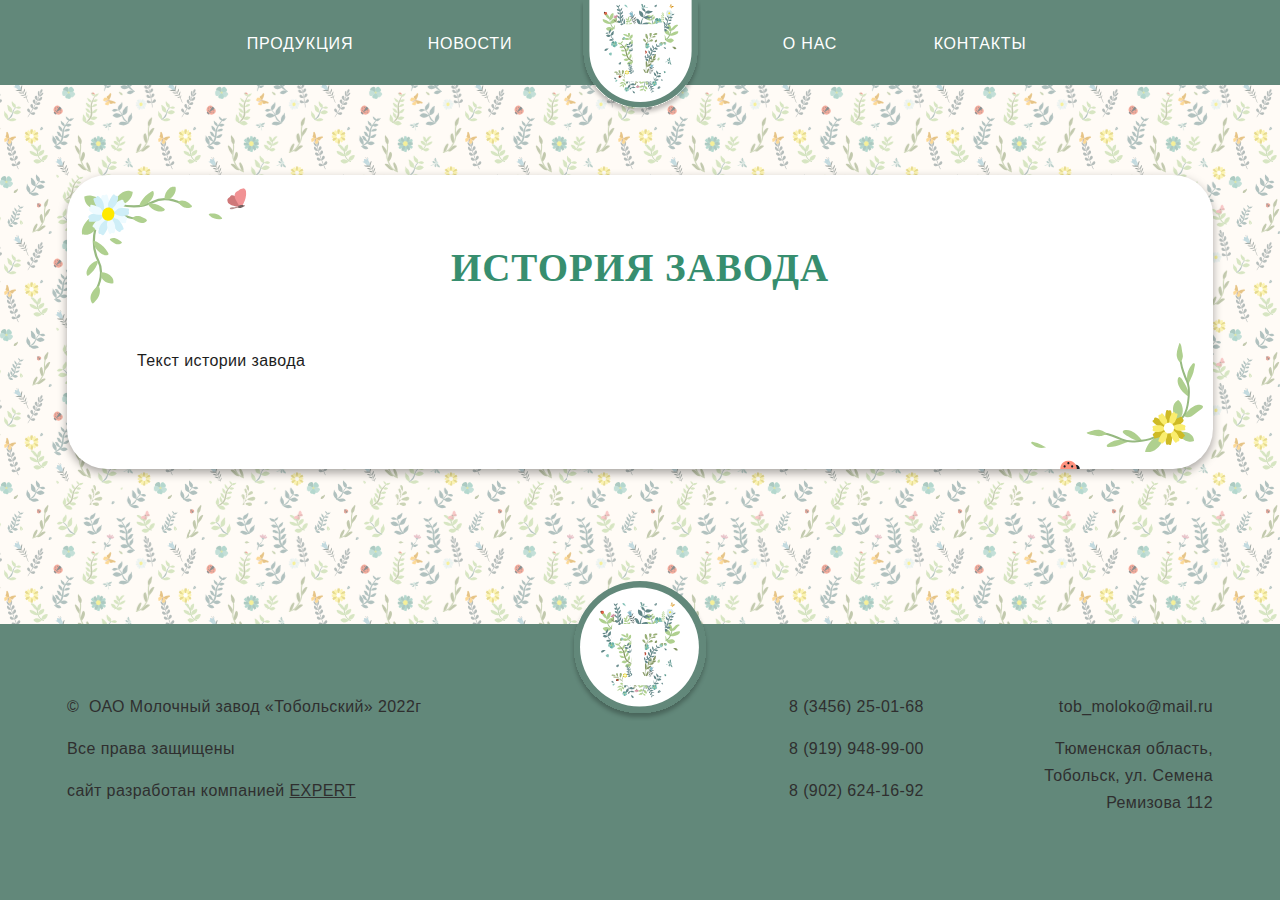
==== aboutus.html @ 58c1ca7f "создала структуру всех страниц - 2.10-14:30" ====
<!DOCTYPE html>
<html lang="en">
<head>
    <meta charset="UTF-8">
    <meta http-equiv="X-UA-Compatible" content="IE=edge">
    <meta name="viewport" content="width=device-width, initial-scale=1.0">
    <title>ГорМолокоЗавод</title>
    <link rel="stylesheet" href="/style/css/reset.css">
    <link rel="stylesheet" href="/style/css/fonts.css">
    <link rel="stylesheet" href="/style/css/swiper-bundle.min.css">
    <link rel="stylesheet" href="/style/css/style.css">
    <script defer src="js/swiper-bundle.min.js"></script>
    <script defer src="js/main.js"></script>
</head>
<body>
    <div class="main-container">
        <header>
            <!-- Верхнее меню -->
            <!-- Фиксация сверху, цвет фона + центрирование по вертикали-->
            <div class="top-header padding-block-header">
              <!-- центрирование по сторонам блока + границы сетки -->
              <div class="top-header-content container-rows">
                  <!-- Лого мобильное-->
                  <div class="top-header-content-logocont mobile-logo">
                      <a href="/index.html" class="top-header-content-logocont-logo"><img src="/img/logo.svg" alt="logo" width="121">
                      </a>
                  </div>
  
                  <!-- Лого -->
                  <div class="top-header-content-logocont">
                      <a href="/index.html" class="top-header-content-logocont-logo"><img src="/img/logo.svg" alt="logo" width="121">
                      </a>
                  </div>
  
                <!-- Меню -->
                <div id="mainMenu" class="main-header-menu">
                <label for="menu" class="main-header-menu-label"></label>
                <input id="menu" type="checkbox" class="main-header-menu-input">
                  <!-- Меню десктоп под WP-->
                  <nav class="main-header-menu-wrp" id="#">
                      <ul class="menu">
                          <li class="menu-item">
                              <a href="/page-productse.html">Продукция</a>
                          </li>
                          <li class="menu-item">
                              <a href="/news.html">Новости</a>
                          </li>
                          <li class="menu-item">
                              <a href="/index.html">Главная</a>
                          </li>
                          <li class="menu-item">
                              <a href="/aboutus.html">О нас</a>
                          </li>
                          <li class="menu-item">
                              <a href="/contacts.html">Контакты</a>
                          </li>
                      </ul>
                      
                  </nav>
                  <!-- Меню END -->
                </div>
              </div>
            </div>

          </header>

        <main>
            
             <!-- 1 блок -->
            <section>
                <!-- цвет фона + падинги сверху-снизу -->
                <div class="padding-block-text"> 
                    <!-- стили контента + границы сетки -->
                    <div class="whiteblock container-rows">
                      <h2>История завода</h2>   
                        <p>Текст истории завода</p>
                    </div>
                </div>
            </section>
        
        </main>
</body>
<div class="clr"></div>
<!-- end class="main-container" -->
</div>
<!-- высота, фон, центрирование содержимого -->
<footer>
  <!-- стили контента + границы сетки -->
  <div class="footer-logocont">
      <a href="/index.html" class="footer-logocont-logo"><img src="/img/logo-footer.svg" alt="logo" width="140">
      </a>
  </div>
  <div class="footer-cont container-rows">
      <div class="footer-cont-copyright">
          <div class="footer-cont-copyright-text">
              <p class="footer-text">
                  <span>&copy;&nbsp;</span>
                  ОАО Молочный завод «Тобольский» 2022г
              </p>
              <p class="footer-text">Все права защищены</p>
          </div>
          <div class="footer-cont-copyright-dev">
              <p class="footer-text">сайт разработан компанией&nbsp;</p>
              <a href="#"  class="footer-cont-copyright-dev-logo">Expert</a>
          </div>
      </div>
      <div class="footer-cont-contacts">
          <div class="footer-cont-contacts-phone">
              <p class="footer-text">8 (3456) 25-01-68</p>
              <p class="footer-text">8 (919) 948-99-00</p>
              <p class="footer-text">8 (902) 624-16-92</p>
          </div>
          <div class="footer-cont-contacts-adres">
              <p class="footer-text">tob_moloko@mail.ru</p>
              <p class="footer-text">Тюменская область, Тобольск, ул. Семена Ремизова 112</p>
          </div>
      </div>
  </div>
</footer>
</body>
</html>
---- style/css/fonts.css ----
/* Подключаем шрифты */
/* Заголовочный */

@font-face {
    font-family: 'BookmanOldStyle';
    src: url('/font/BookmanOldStyle/BookmanOldStyle-BoldItalic.woff') format('woff');
    font-weight: bold;
    font-style: italic;
    font-display: swap;
}

@font-face {
    font-family: 'BookmanOldStyle';
    src: url('/font/BookmanOldStyle/BookmanOldStyle-Bold.woff') format('woff');
    font-weight: bold;
    font-style: normal;
    font-display: swap;
}

@font-face {
    font-family: 'BookmanOldStyle';
    src: url('/font/BookmanOldStyle/BookmanOldStyle.woff') format('woff');
    font-weight: 300;
    font-style: normal;
    font-display: swap;
}

@font-face {
    font-family: 'BookmanOldStyle';
    src: url('/font/BookmanOldStyle/BookmanOldStyle-Italic.woff') format('woff');
    font-weight: 300;
    font-style: italic;
    font-display: swap;
}

/* Основной */

@font-face {
    font-family: 'Circe';
    src: url('/font/Circe/Circe-Light.eot');
    src: local('/font/Circe Light'), local('Circe-Light'),
        url('/font/Circe-Light.eot?#iefix') format('embedded-opentype'),
        url('/font/Circe-Light.woff2') format('woff2'),
        url('/font/Circe-Light.woff') format('woff'),
        url('/font/Circe-Light.ttf') format('truetype');
    font-weight: 300;
    font-style: normal;
}

@font-face {
    font-family: 'Circe Extra';
    src: url('/font/Circe-ExtraBold.eot');
    src: local('/font/Circe Extra Bold'), local('Circe-ExtraBold'),
        url('/font/Circe-ExtraBold.eot?#iefix') format('embedded-opentype'),
        url('/font/Circe-ExtraBold.woff2') format('woff2'),
        url('/font/Circe-ExtraBold.woff') format('woff'),
        url('/font/Circe-ExtraBold.ttf') format('truetype');
    font-weight: 800;
    font-style: normal;
}

@font-face {
    font-family: 'Circe';
    src: url('/font/Circe-Thin.eot');
    src: local('/font/Circe Thin'), local('Circe-Thin'),
        url('/font/Circe-Thin.eot?#iefix') format('embedded-opentype'),
        url('/font/Circe-Thin.woff2') format('woff2'),
        url('/font/Circe-Thin.woff') format('woff'),
        url('/font/Circe-Thin.ttf') format('truetype');
    font-weight: 100;
    font-style: normal;
}

@font-face {
    font-family: 'Circe';
    src: url('/font/Circe-Regular.eot');
    src: local('/font/Circe'), local('Circe-Regular'),
        url('/font/Circe-Regular.eot?#iefix') format('embedded-opentype'),
        url('/font/Circe-Regular.woff2') format('woff2'),
        url('/font/Circe-Regular.woff') format('woff'),
        url('/font/Circe-Regular.ttf') format('truetype');
    font-weight: normal;
    font-style: normal;
}

@font-face {
    font-family: 'Circe';
    src: url('/font/Circe-Bold.eot');
    src: local('/font/Circe Bold'), local('Circe-Bold'),
        url('/font/Circe-Bold.eot?#iefix') format('embedded-opentype'),
        url('/font/Circe-Bold.woff2') format('woff2'),
        url('/font/Circe-Bold.woff') format('woff'),
        url('/font/Circe-Bold.ttf') format('truetype');
    font-weight: bold;
    font-style: normal;
}
---- style/css/style.css ----
@charset "UTF-8";
/* 1_desctop-от 1600 до 1920 */
/* ====== 1 Прижать футер */
/* 1) */
html, body {
  height: 100%; }

/* 2) */
.main-container {
  min-height: 100%; }

/* 3) + цвет фона + центрирование содержимого*/
footer {
  height: 276px;
  margin-top: -276px;
  display: flex;
  flex-direction: column;
  justify-content: center; }

/* 4) */
.clr {
  height: 276px; }

/* ширина + границы сетки */
.container-rows {
  width: 66.66%;
  margin: 0 auto;
  box-sizing: border-box; }

/* 1) для верхнего меню */
.padding-block-header {
  display: flex;
  flex-direction: column;
  justify-content: flex-start; }

/* 2) для обложки */
/* 3) для изображения*/
.padding-block-img {
  min-height: 200px;
  padding-top: 90px;
  padding-bottom: 90px; }

/* 4) для заголовка и текста*/
.padding-block-text {
  min-height: 200px;
  padding-top: 20px;
  padding-bottom: 20px; }

/* 5) для заголовка и изображения*/
.padding-block-textimg {
  min-height: 200px;
  padding-top: 70px;
  padding-bottom: 86px; }

.blockundermenu {
  height: 75px; }

.first-font, h1, h2, h3, .cover-cont-wrap-h1, .cover-cont-wrap-p, .text-name-card, .typ-numbers-statistic, .typ-shops-title {
  font-family: 'Bookman Old Style', 'Times New Roman', Times, serif; }

.second-font, .v-slider-right-content-row p, .text-basic, .menu-link, .menu-item a,
p, a, .text-text-card, .text-link-card, .typ-numbers-description, .typ-benefits-title, .typ-benefits-quote, .typ-locations-title, .footer-text, .v-slider-right-nameproduct, .btn-cover, .v-slider-right-btn, .btn-page {
  font-family: 'Circe', Arial, Helvetica, sans-serif; }

/********************** h1 */
h1 {
  font-size: 4.375em;
  font-weight: bold;
  font-stretch: normal;
  font-style: normal;
  line-height: 110%;
  color: #1D1D1D; }

h2 {
  font-size: 2.4375em;
  font-stretch: normal;
  font-style: normal;
  line-height: 120%;
  letter-spacing: 0.025em;
  text-transform: uppercase;
  text-align: center;
  color: #378E6f;
  margin-bottom: 55px; }

.typ-h2-greenblock {
  color: #ffffff; }

h3 {
  font-size: 2em;
  font-stretch: normal;
  font-style: normal;
  line-height: 120%;
  letter-spacing: 0.025em;
  text-transform: uppercase;
  text-align: center;
  color: #378E6f;
  margin-bottom: 55px; }

.h2-page {
  margin-top: -10px;
  margin-bottom: 0.5em; }

.cover-cont-wrap-h1 {
  position: relative;
  text-align: left;
  color: #fff;
  margin-bottom: 40px; }
  .cover-cont-wrap-h1 span {
    font-style: italic; }
    .cover-cont-wrap-h1 span:nth-child(4) {
      padding-left: 150px; }

.cover-cont-wrap-p {
  font-size: 1.4em;
  line-height: 161%;
  color: #E2F0E5;
  margin-bottom: 55px; }

.v-slider-right-content-row p {
  font-size: 1.25em;
  font-style: normal;
  letter-spacing: 0.05em;
  color: white; }

/*************** main text */
.text-basic, .menu-link, .menu-item a,
p {
  font-size: 1em;
  font-weight: normal;
  font-stretch: normal;
  font-style: normal;
  line-height: 169%;
  letter-spacing: 0.025em;
  color: #1D1D1D;
  margin-bottom: 15px; }

a {
  font-size: 1em;
  font-weight: normal;
  font-stretch: normal;
  font-style: normal;
  line-height: 169%;
  letter-spacing: 0.025em;
  text-transform: lowercase;
  color: #3C7D4A; }
  a:hover {
    color: #2b5b36; }

.menu-link {
  font-weight: 300;
  text-decoration: none;
  text-transform: uppercase;
  letter-spacing: 0.05em;
  color: white; }
  .menu-link:hover {
    color: white; }
    .menu-link:hover::after {
      transform: translateY(2px) scale(1); }
  .menu-link:after {
    content: '';
    position: absolute;
    display: block;
    width: 55%;
    top: 22px;
    height: 1px;
    background: white;
    transform: translateY(2px) scale(0);
    -webkit-transition: all 0.1s;
    transition: all 0.1s; }

.text-name-card {
  margin-bottom: 6px;
  font-style: normal;
  font-weight: 600;
  font-size: 1.3em;
  line-height: 100%;
  text-align: left;
  letter-spacing: 0.025em;
  color: #378E6f; }

.text-text-card {
  margin-bottom: 6px;
  font-style: normal;
  font-weight: 300;
  font-size: 0.875em;
  line-height: 120%;
  text-align: left;
  letter-spacing: 0.025em;
  color: #86A2A3; }

.text-link-card {
  font-size: 1em;
  font-weight: normal;
  font-stretch: normal;
  font-style: normal;
  line-height: 120%;
  letter-spacing: 0.025em;
  text-transform: lowercase;
  color: #86A2A3; }
  .text-link-card:hover {
    color: #6a8b8c; }

.typ-numbers-statistic {
  font-size: 5.8125em;
  line-height: 1.2em;
  font-weight: 600;
  color: #ffffff; }

.typ-numbers-description {
  font-size: 1em;
  line-height: 1.1em;
  color: #ffffff; }

.typ-benefits-title {
  font-size: 1.25em;
  text-transform: uppercase;
  color: #378E6f; }

.typ-benefits-description {
  line-height: 1.3em; }

.typ-benefits-quote {
  font-size: 1.5em;
  line-height: 1.25em;
  text-align: center;
  color: #8A8A8A; }

.typ-shops-title {
  font-size: 1.75em;
  font-weight: 600;
  color: #ffffff; }

.typ-shops-information {
  color: #ffffff; }

.typ-locations-title {
  font-size: 1.25em;
  font-weight: 600;
  text-transform: uppercase; }

.footer-text {
  font-size: 1em;
  font-weight: normal;
  font-stretch: normal;
  font-style: normal;
  line-height: 169%;
  letter-spacing: 0.025em;
  color: #2F2F2F; }

/* Верхнее меню */
/* под WP */
.top-header {
  width: 100%;
  min-height: 85px;
  background-color: #62887A; }
  .top-header-content {
    display: flex;
    justify-content: center;
    align-items: center;
    position: relative; }
    .top-header-content-logocont {
      width: 142px;
      display: flex;
      justify-content: center;
      position: absolute;
      z-index: 10;
      top: 0; }

.mobile-logo {
  display: none; }

.menu {
  display: flex;
  list-style: none; }
  .menu-item a {
    min-width: 170px;
    margin-top: 30px;
    margin-bottom: 0;
    display: flex;
    align-items: center;
    justify-content: center;
    position: relative;
    font-weight: 300;
    text-decoration: none;
    text-transform: uppercase;
    letter-spacing: 0.05em;
    color: white; }
    .menu-item a:hover {
      color: white; }
      .menu-item a:hover::after {
        transform: translateY(2px) scale(1); }
    .menu-item a:after {
      content: '';
      position: absolute;
      display: block;
      width: 55%;
      top: 22px;
      height: 1px;
      background: white;
      transform: translateY(2px) scale(0);
      -webkit-transition: all 0.1s;
      transition: all 0.1s; }

label,
#menu {
  display: none; }

body {
  background-color: #FFFBF6;
  background-image: url(/img/bg-fon.svg);
  background-attachment: fixed;
  background-size: 12%; }

main {
  padding-top: 70px;
  padding-bottom: 70px; }

.whiteblock {
  padding: 70px 70px 80px 70px;
  background-color: white;
  background-image: url(/img/block-white-img-1.svg), url(/img/block-white-img-2.svg);
  background-position: 10px 10px, 99% 100%;
  background-repeat: no-repeat;
  background-size: 15%, 15%;
  border-radius: 40px;
  box-shadow: 0px 4px 10px rgba(0, 0, 0, 0.35); }

.whiteblock-products {
  padding-left: 24px;
  padding-right: 24px; }

.whiteblock-map {
  padding: 70px 70px 80px 70px;
  background-color: white;
  background-image: url(/img/block-white-img-1.svg), url(/img/img-map.png), url(/img/beetle.svg);
  background-position: 10px 10px, 95% 85%, 90% 100%;
  background-repeat: no-repeat;
  background-size: 15%, 30%, 2%;
  border-radius: 40px;
  box-shadow: 0px 4px 10px rgba(0, 0, 0, 0.35); }

.greenblock {
  padding: 70px 70px 80px 70px;
  background: linear-gradient(90deg, #669C85 0%, #97CDB6 100%);
  border-radius: 40px;
  box-shadow: 0px 4px 10px rgba(0, 0, 0, 0.35); }

/* 1-Обложка */
.cover {
  height: 725px;
  position: relative;
  background-color: #62887A; }
  .cover-cont {
    height: 725px; }
    .cover-cont-wrap {
      width: 33.5%;
      height: 100%;
      padding-left: 28px;
      padding-right: 20px;
      position: absolute;
      z-index: 2;
      display: flex;
      flex-direction: column;
      justify-content: center;
      align-items: flex-start;
      background-color: rgba(118, 118, 118, 0.13);
      backdrop-filter: blur(10px); }

.v-slider-right {
  width: 320px;
  height: 100%;
  padding-top: 44px;
  display: flex;
  flex-direction: column;
  align-items: center;
  justify-content: space-between;
  background-color: rgba(118, 118, 118, 0.13);
  backdrop-filter: blur(10px); }
  .v-slider-right-content {
    width: 100%;
    margin-bottom: 40px;
    display: flex;
    flex-direction: column;
    align-items: center; }
    .v-slider-right-content-row {
      display: flex;
      width: 80%; }
      .v-slider-right-content-row p:nth-child(1) {
        width: 50%; }
      .v-slider-right-content-row p:nth-child(2) {
        width: 50%;
        text-align: right; }
  .v-slider-right-nameproduct {
    padding-top: 20px;
    font-size: 1.4em;
    line-height: 161%;
    text-align: center;
    text-transform: uppercase;
    color: white;
    background-color: #62887A; }
  .v-slider-right-btn {
    width: 100%;
    height: 55px;
    display: block;
    background-color: #62887A;
    border: none; }

.slider-right {
  position: absolute;
  right: 0;
  z-index: 10; }

.slide-right-width {
  min-width: 0; }

.slider-right-size, .slider-right-slide-1, .slider-right-slide-2 {
  height: 325px;
  margin-bottom: 20px;
  background-position: center;
  background-repeat: no-repeat; }

.slider-right-slide-1 {
  background-image: url("/img/milk-1-cover-slider.png"); }

.slider-right-slide-2 {
  background-image: url("/img/milk-1-cover-slider.png"); }

.slider-cover-wrapper {
  position: absolute;
  z-index: 1; }

.slide-cover-width {
  min-width: 0; }

.slider-cover-slide-size, .slider-cover-slide-1, .slider-cover-slide-2, .slider-cover-slide-3, .slider-cover-slide-4, .slider-cover-slide-5 {
  height: 725px;
  background-position: center;
  background-repeat: no-repeat;
  background-size: cover; }

.slider-cover-slide-1 {
  background-image: url("/img/slider-cover/foto1.jpg"); }

.slider-cover-slide-2 {
  background-image: url("/img/slider-cover/foto2.jpg"); }

.slider-cover-slide-3 {
  background-image: url("/img/slider-cover/foto3.jpg"); }

.slider-cover-slide-4 {
  background-image: url("/img/slider-cover/foto4.jpg"); }

.slider-cover-slide-5 {
  background-image: url("/img/slider-cover/foto5.jpg"); }

/* 1 блок */
.products {
  display: flex;
  flex-direction: column;
  align-items: center; }
  .products-cols {
    width: 100%;
    display: flex;
    flex-wrap: wrap;
    row-gap: 20px;
    column-gap: 2%;
    margin-bottom: 50px; }
    .products-cols-col {
      width: 23%;
      min-height: 288px;
      padding: 10px 5px 15px 10px;
      box-sizing: border-box;
      display: flex;
      flex-direction: column;
      justify-content: flex-end;
      background-color: #f2f2f2;
      border-radius: 15px;
      background-color: #f2f2f2;
      background-image: url(/img/product-card-img.svg);
      background-position: right 103%;
      background-repeat: no-repeat;
      background-size: 35%; }
      .products-cols-col-img1 {
        width: 100%;
        height: 100%;
        margin-bottom: 15px;
        object-fit: contain;
        display: flex;
        justify-content: center;
        align-items: center;
        bottom: 0px;
        left: 0; }
      .products-cols-col-grey1-cont {
        width: 100%; }

/* 2 блок */
.greenblock-progressimg {
  position: relative; }
  .greenblock-progressimg-img1 {
    width: 147px;
    height: 147px;
    position: absolute;
    top: -19px;
    background-image: url(/img/2block-img1.svg);
    background-position: 0% 0%;
    background-repeat: no-repeat;
    background-size: 100%; }
  .greenblock-progressimg-img2 {
    width: 230px;
    height: 165px;
    position: absolute;
    bottom: 0;
    right: 45px;
    background-image: url(/img/2block-img2.svg);
    background-position: 100% 100%;
    background-repeat: no-repeat;
    background-size: 100%; }

.progress-numbers {
  margin-bottom: 20px;
  display: flex;
  justify-content: space-between; }
  .progress-numbers-item {
    width: 25%;
    position: relative;
    display: flex;
    flex-direction: column;
    align-items: flex-end; }
    .progress-numbers-item-bg {
      width: 160px;
      height: 89px;
      margin-bottom: 20px;
      position: relative;
      background: rgba(255, 255, 255, 0.07);
      border-radius: 15.2427px; }
      .progress-numbers-item-bg-img {
        width: 160px;
        height: 89px;
        position: absolute;
        background-image: url(/img/statistic-img.svg);
        background-position: 100% 100%;
        background-repeat: no-repeat;
        background-size: 33%; }
    .progress-numbers-item-statistic {
      position: absolute;
      right: 72px; }
    .progress-numbers-item-description {
      width: 163px; }
.progress-photo {
  display: flex;
  gap: 40px;
  justify-content: space-around; }
  .progress-photo-img {
    width: 50%;
    border-radius: 20px; }

/* 3 блок */
.benefits {
  display: flex;
  flex-direction: column;
  align-items: center; }
  .benefits-cols {
    margin-bottom: 100px;
    display: flex;
    column-gap: 40px;
    justify-content: center; }
    .benefits-cols-leftcol {
      width: 44%; }
      .benefits-cols-leftcol p {
        text-align: right; }
      .benefits-cols-leftcol-row-title:after {
        content: url(/img/leaves-title.svg);
        margin-left: 12px; }
    .benefits-cols-rightcol {
      width: 44%; }
      .benefits-cols-rightcol-row-title:before {
        content: url(/img/leaves-title.svg);
        margin-right: 12px; }
  .benefits-quote {
    margin-bottom: 35px;
    display: flex;
    justify-content: center;
    position: relative; }
    .benefits-quote p {
      width: 60%;
      display: block; }
    .benefits-quote:after {
      content: "";
      height: 1px;
      width: 100px;
      position: absolute;
      top: -50px;
      background-color: grey; }
  .benefits-docs {
    width: 100%;
    margin-bottom: 50px;
    display: flex;
    column-gap: 1%; }
    .benefits-docs img {
      max-width: 19.2%;
      height: auto;
      object-fit: contain; }

/* 4 блок */
.greenblock-shopsimg {
  position: relative; }
  .greenblock-shopsimg-img1 {
    width: 147px;
    height: 147px;
    position: absolute;
    top: -13px;
    left: -2px;
    background-image: url(/img/shopblock-img1.svg);
    background-position: 0% 0%;
    background-repeat: no-repeat;
    background-size: 100%;
    rotate: 21deg; }
  .greenblock-shopsimg-img2 {
    width: 288.89px;
    height: 247.83px;
    position: absolute;
    bottom: 0;
    right: 10px;
    background-image: url(/img/shopblock-img2.svg);
    background-position: 100% 100%;
    background-repeat: no-repeat;
    background-size: 83%; }

.shops {
  display: flex;
  column-gap: 2%; }
  .shops-item img {
    border-radius: 20px; }
  .shops-item-information span img {
    margin-right: 10px;
    display: inline;
    vertical-align: middle; }

/* 5 блок */
.locations {
  width: 80%;
  display: flex;
  column-gap: 4%; }
  .locations-areas {
    width: 33%; }

.product-cont {
  display: flex;
  gap: 20px;
  flex-direction: row;
  align-items: flex-start;
  justify-content: space-between; }
  .product-cont-text {
    width: 50%; }
    .product-cont-text-h2 {
      margin-bottom: 30px;
      text-align: left; }
    .product-cont-text-cols {
      display: flex;
      gap: 10px;
      flex-direction: column; }
      .product-cont-text-cols-col {
        width: 100%;
        display: flex; }
        .product-cont-text-cols-col p {
          display: block;
          font-size: 1.125em;
          line-height: 100%; }
          .product-cont-text-cols-col p:nth-child(1) {
            width: 32%;
            font-weight: bold; }
          .product-cont-text-cols-col p:nth-child(2) {
            width: 68%; }

.slider-product {
  width: 50%;
  height: 500px; }

.slider-product-width {
  min-width: 0;
  height: 450px;
  display: flex;
  justify-content: center; }

.btn-left-slider-product {
  width: 42px;
  height: 42px;
  margin-left: 30px;
  top: 220px;
  background-color: #D9D9D9;
  border: none;
  border-radius: 50%; }
  .btn-left-slider-product::after {
    content: url(/img/arrow-left.svg);
    position: absolute;
    top: -8px;
    left: 11px; }

.btn-right-slider-product {
  width: 42px;
  height: 42px;
  margin-right: 30px;
  top: 220px;
  background-color: #D9D9D9;
  border: none;
  border-radius: 50%; }
  .btn-right-slider-product::after {
    content: url(/img/arrow-right.svg);
    position: absolute;
    top: -8px;
    right: 11px; }

.product-swiper-pagination {
  bottom: -6px; }

.swiper-pagination-bullet {
  width: 10px;
  height: 10px;
  margin: 2px;
  display: inline-block;
  background-color: grey;
  border-radius: 50%; }
  .swiper-pagination-bullet-active {
    width: 12px;
    height: 12px;
    margin: 2px;
    display: inline-block;
    border-radius: 50%;
    background-color: #878787; }

.v-swiper-slide {
  background-size: cover;
  background-position: center; }

.v-slider-proc-main {
  width: 100%;
  height: auto; }

.big-wrapper {
  height: 450px; }

.v-slider-proc-mini {
  width: 80%;
  height: 100px;
  box-sizing: border-box;
  padding: 10px 0; }

.v-slider-proc-mini .v-swiper-slide {
  width: 25%;
  height: 100%;
  opacity: 0.4; }

.v-slider-proc-mini .swiper-slide-thumb-active {
  opacity: 1; }

.v-swiper-slide img {
  display: block;
  width: 100%;
  height: 100%;
  object-fit: cover;
  border-radius: 20px; }

.wiki-cont-text {
  display: flex;
  gap: 20px; }
  .wiki-cont-text p {
    width: 50%;
    display: block; }

footer {
  display: flex;
  align-items: center;
  position: relative;
  background-color: #62887A; }

.footer-logocont {
  position: absolute;
  top: -43px; }

.footer-cont {
  display: flex;
  justify-content: space-between; }
  .footer-cont-copyright {
    position: relative; }
    .footer-cont-copyright-dev {
      display: flex; }
      .footer-cont-copyright-dev-logo {
        text-transform: uppercase;
        color: #2F2F2F; }
  .footer-cont-contacts {
    width: 37%;
    display: flex; }
    .footer-cont-contacts-phone {
      width: 50%; }
    .footer-cont-contacts-adres {
      width: 50%;
      text-align: right; }

.btn-cover {
  font-size: 1em;
  font-weight: 600;
  line-height: 100%;
  letter-spacing: 0.05em;
  text-transform: uppercase;
  text-decoration: none;
  color: #3F3F3F;
  position: relative;
  padding: 21px 78px 17px 48px;
  background-color: #FFD793;
  border: none;
  border-radius: 22px;
  box-shadow: 0 2px 4px -1px rgba(34, 34, 34, 0.49); }
  .btn-cover:hover {
    background-color: #ffe0ad;
    color: #3F3F3F; }
    .btn-cover:hover::after {
      opacity: 1; }
  .btn-cover:active {
    background-color: #ffd184; }
  .btn-cover::after {
    content: url(/img/arrow-btn-right.svg);
    position: absolute;
    top: 18px;
    right: 42px;
    color: #3F3F3F;
    opacity: 0.5; }

.v-slider-right-btn {
  font-size: 1.25em;
  font-style: normal;
  letter-spacing: 0.05em;
  text-transform: uppercase;
  color: white;
  position: relative;
  top: 0;
  right: 0;
  cursor: pointer; }
  .v-slider-right-btn:hover::after {
    opacity: 1; }
  .v-slider-right-btn::after {
    content: url(/img/arrow-slider-btn-right.svg);
    position: absolute;
    top: -15px;
    right: 40%;
    opacity: 0.4; }

.btn-page {
  font-size: 1em;
  font-weight: 600;
  line-height: 100%;
  letter-spacing: 0.05em;
  text-transform: uppercase;
  text-decoration: none;
  color: #3F3F3F;
  position: relative;
  padding: 21px 78px 17px 48px;
  background-color: #FFD793;
  border: none;
  border-radius: 22px;
  box-shadow: 0 2px 4px -1px rgba(34, 34, 34, 0.49);
  display: block; }
  .btn-page:hover {
    color: #3F3F3F;
    background-color: #ffe0ad; }
    .btn-page:hover::after {
      opacity: 1; }
  .btn-page:active {
    background-color: #ffce7a; }
  .btn-page::after {
    content: url(/img/arrow-btn-right.svg);
    position: absolute;
    top: 18px;
    right: 42px;
    color: #3F3F3F;
    opacity: 0.5; }

/* 2_desctop-от 1280 до 1600 */
@media (max-width: 1600px) {
  .container-rows {
    width: 80%; } }
@media (max-width: 1600px) {
  .cover-cont-wrap {
    width: 40%; } }
/* 3_desctop-от 1024 до 1280 */
@media (max-width: 1280px) {
  .container-rows {
    width: 89.53%; } }
@media (max-width: 1280px) {
  .text-name-card {
    font-size: 1.6875em; }

  .text-value-card {
    font-size: 1.4687em; }

  .text-text-card {
    font-size: 0.7812em; } }
@media (max-width: 1280px) {
  .cover {
    background-image: url(/img/cover-1280.jpg); }

  .slider-right {
    display: none; }

  .cover-cont-wrap {
    width: 47%; }

  .blockwhite-cont {
    padding: 70px 20px 80px 20px; } }
/* 4_tablet-от 768 до 1024 */
@media (max-width: 1024px) {
  footer {
    height: 230px;
    margin-top: -230px;
    padding-top: 25px; }

  .clr {
    height: 230px; }

  .container-rows {
    width: 93.94%; } }
@media (max-width: 1024px) {
  h2 {
    font-size: 2em;
    margin-bottom: 38px; }

  .text-name-card {
    font-size: 1.875em; }

  .text-value-card {
    font-size: 1.625em; }

  .text-text-card {
    font-size: 0.875em; } }
@media (max-width: 1024px) {
  body {
    background-size: 20%; }

  .cover-slider {
    display: none; }

  .blockwhite-cont-cols-col {
    width: 48%; }

  .products-cols {
    justify-content: space-evenly; }
    .products-cols-col {
      width: 33%; }

  .progress-numbers {
    justify-content: flex-end;
    flex-wrap: wrap; }
    .progress-numbers-item {
      width: 24%; }

  .locations {
    width: 92%; } }
/* 5_tablet-от 480 до 768*/
@media (max-width: 768px) {
  footer {
    height: 305px;
    margin-top: -305px;
    padding-top: 35px; }

  .clr {
    height: 305px; }

  .container-rows {
    width: 92.7%; }

  .padding-block-header {
    justify-content: center; } }
@media (max-width: 768px) {
  .menu-link {
    font-weight: bold;
    color: #242424; }

  .cover-cont-wrap-p {
    text-align: center; } }
@media (max-width: 768px) {
  .top-header-content {
    min-height: 85px;
    justify-content: space-between; }
    .top-header-content-logocont {
      display: none; }

  .mobile-logo {
    display: block; }

  .menu {
    width: 100%;
    z-index: 9;
    visibility: hidden;
    flex-direction: column;
    position: absolute;
    right: 0px;
    top: 85px;
    background-color: rgba(255, 255, 255, 0.9);
    backdrop-filter: blur(3px); }
    .menu-item a {
      padding: 30px 40px;
      margin-top: 0;
      font-weight: 600;
      color: #151515; }
      .menu-item a:hover {
        color: #151515; }
      .menu-item a:after {
        top: 56px;
        background: #151515; }

  .main-header-menu-label {
    display: block;
    width: 60px;
    height: 60px;
    position: absolute;
    right: 0px;
    top: 10px;
    background-image: url(/img/menu.svg);
    background-size: 100%;
    background-position: 0 0; }

  .main-header-menu-input[type="checkbox"]:checked ~ .main-header-menu-wrp ul {
    height: auto;
    visibility: visible; }

  /* end */ }
@media (max-width: 768px) {
  body {
    background-size: 22%; }

  .whiteblock {
    background-size: 28%, 32%; }

  .whiteblock-map {
    background-size: 28%, 50%, 5%; }

  .cover-cont {
    width: 100%;
    display: flex;
    align-items: center; }
    .cover-cont-wrap {
      width: 100%;
      height: 74%;
      align-items: center; }

  .blockwhite-cont {
    background-size: 23%, 23%; }

  .products-cols-col {
    width: 49%; }

  .progress-numbers {
    column-gap: 20px;
    justify-content: center; }
    .progress-numbers-item {
      width: 40%; }
  .progress-photo {
    flex-wrap: wrap; }
    .progress-photo-img {
      width: 100%; }
      .progress-photo-img:nth-child(2) {
        display: none; }

  .benefits-cols {
    flex-direction: column; }
    .benefits-cols-leftcol {
      width: 100%; }
      .benefits-cols-leftcol p {
        text-align: left; }
      .benefits-cols-leftcol-row-title:after {
        content: none; }
      .benefits-cols-leftcol-row-title:before {
        content: url(/img/leaves-title.svg);
        margin-right: 12px; }
    .benefits-cols-rightcol {
      width: 100%; }
  .benefits-quote p {
    width: 100%; }
  .benefits-docs {
    justify-content: space-evenly; }
    .benefits-docs img {
      max-width: 32%; }
      .benefits-docs img:nth-child(n+4) {
        display: none; }

  .shops {
    flex-direction: column;
    align-items: center; }

  .locations {
    width: 100%; } }
@media (max-width: 768px) {
  .product-cont {
    flex-direction: column-reverse;
    align-items: center;
    justify-content: flex-end; }
    .product-cont-slider {
      width: 100%; }
    .product-cont-text {
      width: 100%; }
      .product-cont-text-h2 {
        margin-bottom: 30px;
        text-align: center; }
      .product-cont-text-cols {
        width: 80%;
        margin: 0 auto; }

  .wiki-cont-text {
    flex-direction: column; }
    .wiki-cont-text p {
      width: 100%; }

  .work-slider-hide {
    display: none; } }
@media (max-width: 768px) {
  .footer-logocont {
    width: 100px; }

  .footer-cont-copyright {
    width: 40%; }
    .footer-cont-copyright-dev {
      flex-direction: column; }
      .footer-cont-copyright-dev:nth-child(2) {
        margin-bottom: 0; }
  .footer-cont-contacts {
    width: 59%;
    justify-content: space-between; }
    .footer-cont-contacts-phone {
      width: 40%; }
    .footer-cont-contacts-adres {
      width: 52%;
      display: flex;
      flex-direction: column;
      justify-content: space-between; } }
/* 6_mob-от 360 до 480*/
@media (max-width: 480px) {
  footer {
    height: 340px;
    margin-top: -340px;
    padding-top: 35px; }

  .clr {
    height: 340px; }

  .container-rows {
    width: 88.33%; } }
@media (max-width: 480px) {
  h1 {
    font-size: 4.2em; }

  .cover-cont-wrap-h1 span:nth-child(4) {
    padding-left: 129px; }

  .cover-cont-wrap-p {
    font-size: 1.2em; }

  .typ-numbers-statistic {
    font-size: 3.8125em; } }
@media (max-width: 480px) {
  body {
    background-size: 43%; }

  .whiteblock {
    padding-left: 20px;
    padding-right: 20px; }

  .whiteblock-map {
    padding-left: 20px;
    padding-right: 20px;
    background-size: 28%, 73%, 5%;
    background-position: 10px 10px, 88% 97%, 90% 100%; }

  .greenblock {
    padding-left: 20px;
    padding-right: 20px; }

  .cover-cont {
    width: 100%; }
    .cover-cont-wrap {
      width: 100%;
      height: 74%; }

  .blockwhite-cont {
    background-size: 37%, 37%; }
    .blockwhite-cont-cols {
      flex-direction: column;
      align-items: center; }
      .blockwhite-cont-cols-col {
        width: 98%; }

  .products-cols-col {
    width: 100%; }

  .progress-numbers {
    column-gap: 20px;
    justify-content: center;
    flex-wrap: wrap; }
    .progress-numbers-item {
      width: 40%; }
      .progress-numbers-item-bg {
        width: 111px;
        height: 60px;
        margin-bottom: 7px; }
        .progress-numbers-item-bg-img {
          width: 111px;
          height: 60px;
          background-size: 36%; }
      .progress-numbers-item-statistic {
        right: 42px; } }
@media (max-width: 480px) {
  .product-cont-text-cols {
    width: 100%; }
    .product-cont-text-cols-col {
      justify-content: space-between; }
      .product-cont-text-cols-col p:nth-child(1) {
        width: 30%;
        font-weight: bold; }
      .product-cont-text-cols-col p:nth-child(2) {
        width: 66%; }

  .btn-slider-left {
    margin-left: 0; }

  .btn-slider-right {
    margin-right: 0; } }
@media (max-width: 480px) {
  .footer-cont {
    height: 265px;
    justify-content: space-between;
    flex-direction: column-reverse; }
    .footer-cont-copyright {
      width: 100%;
      display: flex; }
      .footer-cont-copyright-dev {
        align-items: flex-end; }
        .footer-cont-copyright-dev p {
          text-align: right; }
    .footer-cont-contacts {
      width: 100%; }
      .footer-cont-contacts-adres {
        width: 53%; } }
@media (max-width: 480px) {
  .btn-page {
    padding: 21px 20% 17px 10%; }
    .btn-page::after {
      right: 10%; }

  .locations {
    flex-direction: column; }
    .locations-areas {
      width: 100%; } }
/* 7_mob-до 360*/
@media (max-width: 360px) {
  footer {
    height: 468px;
    margin-top: -468px;
    padding-top: 105px; }

  .clr {
    height: 468px; }

  .container-rows {
    width: 89.44%; } }
@media (max-width: 360px) {
  h1 {
    font-size: 2.8em; }

  .cover-cont-wrap-p {
    font-size: 1em; }

  .footer-text {
    margin-bottom: 0; } }
@media (max-width: 360px) {
  .top-header {
    min-height: 65px; } }
@media (max-width: 360px) {
  .cover-cont {
    width: 100%; }
    .cover-cont-wrap {
      width: 100%;
      height: 74%; }

  .greenblock-bgimg-img1 {
    width: 147px;
    height: 147px;
    background-size: 80%; }
  .greenblock-bgimg-img2 {
    width: 230px;
    height: 165px;
    background-size: 65%; }

  .progress-numbers-item {
    width: 60%; } }
@media (max-width: 360px) {
  .footer-cont-copyright {
    flex-direction: column;
    align-items: center; }
    .footer-cont-copyright-dev {
      align-items: center; }
    .footer-cont-copyright-text p {
      margin-bottom: 10px;
      text-align: center; }
  .footer-cont-contacts {
    flex-direction: column;
    align-items: center; }
    .footer-cont-contacts-phone {
      width: 100%;
      margin-bottom: 10px;
      text-align: center; }
    .footer-cont-contacts-adres {
      width: 100%;
      margin-bottom: 10px;
      text-align: center; } }
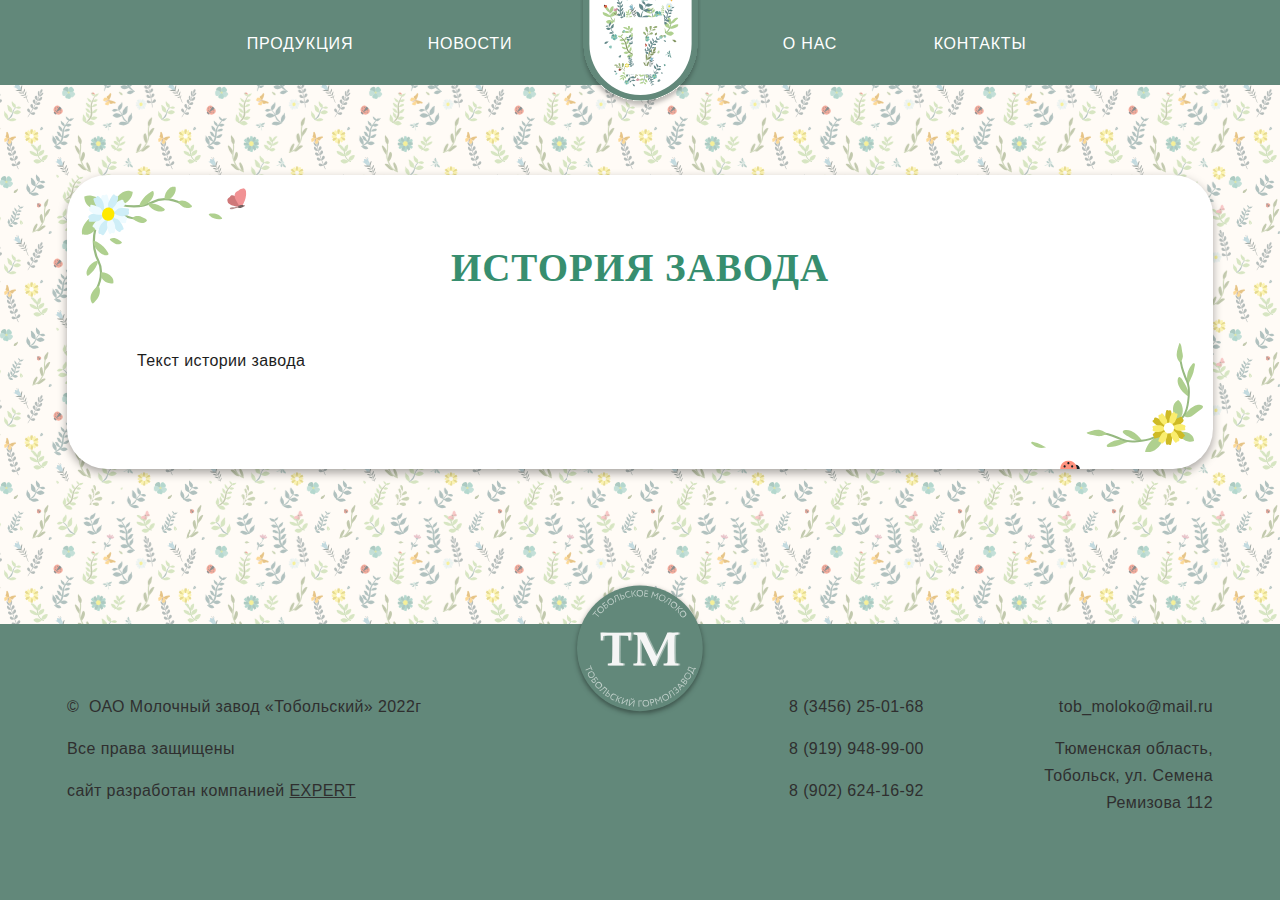
==== commit 763c112e: "18.2.2023-2" ====
--- a/aboutus.html
+++ b/aboutus.html
@@ -5,10 +5,11 @@
     <meta http-equiv="X-UA-Compatible" content="IE=edge">
     <meta name="viewport" content="width=device-width, initial-scale=1.0">
     <title>ГорМолокоЗавод</title>
-    <link rel="stylesheet" href="/style/css/reset.css">
-    <link rel="stylesheet" href="/style/css/fonts.css">
-    <link rel="stylesheet" href="/style/css/swiper-bundle.min.css">
-    <link rel="stylesheet" href="/style/css/style.css">
+    <link rel="icon" href="img/favicon.ico" type="image/x-icon">
+    <link rel="stylesheet" href="style/css/reset.css">
+    <link rel="stylesheet" href="style/css/fonts.css">
+    <link rel="stylesheet" href="style/css/swiper-bundle.min.css">
+    <link rel="stylesheet" href="style/css/style.css">
     <script defer src="js/swiper-bundle.min.js"></script>
     <script defer src="js/main.js"></script>
 </head>
@@ -22,13 +23,13 @@
               <div class="top-header-content container-rows">
                   <!-- Лого мобильное-->
                   <div class="top-header-content-logocont mobile-logo">
-                      <a href="/index.html" class="top-header-content-logocont-logo"><img src="/img/logo.svg" alt="logo" width="121">
+                      <a href="index.html" class="top-header-content-logocont-logo"><img src="img/logo.svg" alt="logo" width="121">
                       </a>
                   </div>
   
                   <!-- Лого -->
                   <div class="top-header-content-logocont">
-                      <a href="/index.html" class="top-header-content-logocont-logo"><img src="/img/logo.svg" alt="logo" width="121">
+                      <a href="index.html" class="top-header-content-logocont-logo"><img src="img/logo.svg" alt="logo" width="121">
                       </a>
                   </div>
   
@@ -36,27 +37,39 @@
                 <div id="mainMenu" class="main-header-menu">
                 <label for="menu" class="main-header-menu-label"></label>
                 <input id="menu" type="checkbox" class="main-header-menu-input">
-                  <!-- Меню десктоп под WP-->
-                  <nav class="main-header-menu-wrp" id="#">
-                      <ul class="menu">
-                          <li class="menu-item">
-                              <a href="/page-productse.html">Продукция</a>
-                          </li>
-                          <li class="menu-item">
-                              <a href="/news.html">Новости</a>
-                          </li>
-                          <li class="menu-item">
-                              <a href="/index.html">Главная</a>
-                          </li>
-                          <li class="menu-item">
-                              <a href="/aboutus.html">О нас</a>
-                          </li>
-                          <li class="menu-item">
-                              <a href="/contacts.html">Контакты</a>
-                          </li>
-                      </ul>
-                      
-                  </nav>
+                 <!-- Меню десктоп под WP-->
+                <nav class="main-header-menu-wrp menu" id="#">
+                    <ul class="menu-list">
+                        <li class="menu-item">
+                            <a href="page-products.html">Продукция</a>
+                        </li>
+                        <li class="menu-item">
+                            <a href="news.html">Новости</a>
+                        </li>
+                        <li class="menu-item">
+                            <a href="index.html">Главная</a>
+                        </li>
+                        <li class="menu-item">
+                            <a href="aboutus.html">О нас</a>
+                            <span class="menu-arrow arrow"></span>
+                            <ul class="sub-menu">
+                                <li>
+                                    <a href="#">История завода</a>
+                                </li>
+                                <li>
+                                    <a href="#">Наши партнеры</a>
+                                </li>
+                                <li>
+                                    <a href="#">Политика руководства</a>
+                                </li>
+                            </ul>
+                        </li>
+                        <li class="menu-item">
+                            <a href="contacts.html">Контакты</a>
+                        </li>
+                    </ul>
+
+                </nav>
                   <!-- Меню END -->
                 </div>
               </div>
@@ -87,7 +100,7 @@
 <footer>
   <!-- стили контента + границы сетки -->
   <div class="footer-logocont">
-      <a href="/index.html" class="footer-logocont-logo"><img src="/img/logo-footer.svg" alt="logo" width="140">
+      <a href="index.html" class="footer-logocont-logo"><img src="img/logo-footer.svg" alt="logo" width="140">
       </a>
   </div>
   <div class="footer-cont container-rows">
--- a/style/css/fonts.css
+++ b/style/css/fonts.css
@@ -3,7 +3,7 @@
 
 @font-face {
     font-family: 'BookmanOldStyle';
-    src: url('/font/BookmanOldStyle/BookmanOldStyle-BoldItalic.woff') format('woff');
+    src: url('../../font/BookmanOldStyle/BookmanOldStyle-BoldItalic.woff') format('woff');
     font-weight: bold;
     font-style: italic;
     font-display: swap;
@@ -11,7 +11,7 @@
 
 @font-face {
     font-family: 'BookmanOldStyle';
-    src: url('/font/BookmanOldStyle/BookmanOldStyle-Bold.woff') format('woff');
+    src: url('../../font/BookmanOldStyle/BookmanOldStyle-Bold.woff') format('woff');
     font-weight: bold;
     font-style: normal;
     font-display: swap;
@@ -19,7 +19,7 @@
 
 @font-face {
     font-family: 'BookmanOldStyle';
-    src: url('/font/BookmanOldStyle/BookmanOldStyle.woff') format('woff');
+    src: url('../../font/BookmanOldStyle/BookmanOldStyle.woff') format('woff');
     font-weight: 300;
     font-style: normal;
     font-display: swap;
@@ -27,7 +27,7 @@
 
 @font-face {
     font-family: 'BookmanOldStyle';
-    src: url('/font/BookmanOldStyle/BookmanOldStyle-Italic.woff') format('woff');
+    src: url('../../font/BookmanOldStyle/BookmanOldStyle-Italic.woff') format('woff');
     font-weight: 300;
     font-style: italic;
     font-display: swap;
@@ -37,60 +37,60 @@
 
 @font-face {
     font-family: 'Circe';
-    src: url('/font/Circe/Circe-Light.eot');
-    src: local('/font/Circe Light'), local('Circe-Light'),
-        url('/font/Circe-Light.eot?#iefix') format('embedded-opentype'),
-        url('/font/Circe-Light.woff2') format('woff2'),
-        url('/font/Circe-Light.woff') format('woff'),
-        url('/font/Circe-Light.ttf') format('truetype');
+    src: url('../../font/Circe/Circe-Light.eot');
+    src: local('../../font/Circe Light'), local('Circe-Light'),
+        url('../../font/Circe-Light.eot?#iefix') format('embedded-opentype'),
+        url('../../font/Circe-Light.woff2') format('woff2'),
+        url('../../font/Circe-Light.woff') format('woff'),
+        url('../../font/Circe-Light.ttf') format('truetype');
     font-weight: 300;
     font-style: normal;
 }
 
 @font-face {
     font-family: 'Circe Extra';
-    src: url('/font/Circe-ExtraBold.eot');
-    src: local('/font/Circe Extra Bold'), local('Circe-ExtraBold'),
-        url('/font/Circe-ExtraBold.eot?#iefix') format('embedded-opentype'),
-        url('/font/Circe-ExtraBold.woff2') format('woff2'),
-        url('/font/Circe-ExtraBold.woff') format('woff'),
-        url('/font/Circe-ExtraBold.ttf') format('truetype');
+    src: url('../../font/Circe-ExtraBold.eot');
+    src: local('../../font/Circe Extra Bold'), local('Circe-ExtraBold'),
+        url('../../font/Circe-ExtraBold.eot?#iefix') format('embedded-opentype'),
+        url('../../font/Circe-ExtraBold.woff2') format('woff2'),
+        url('../../font/Circe-ExtraBold.woff') format('woff'),
+        url('../../font/Circe-ExtraBold.ttf') format('truetype');
     font-weight: 800;
     font-style: normal;
 }
 
 @font-face {
     font-family: 'Circe';
-    src: url('/font/Circe-Thin.eot');
-    src: local('/font/Circe Thin'), local('Circe-Thin'),
-        url('/font/Circe-Thin.eot?#iefix') format('embedded-opentype'),
-        url('/font/Circe-Thin.woff2') format('woff2'),
-        url('/font/Circe-Thin.woff') format('woff'),
-        url('/font/Circe-Thin.ttf') format('truetype');
+    src: url('../../font/Circe-Thin.eot');
+    src: local('../../font/Circe Thin'), local('Circe-Thin'),
+        url('../../font/Circe-Thin.eot?#iefix') format('embedded-opentype'),
+        url('../../font/Circe-Thin.woff2') format('woff2'),
+        url('../../font/Circe-Thin.woff') format('woff'),
+        url('../../font/Circe-Thin.ttf') format('truetype');
     font-weight: 100;
     font-style: normal;
 }
 
 @font-face {
     font-family: 'Circe';
-    src: url('/font/Circe-Regular.eot');
-    src: local('/font/Circe'), local('Circe-Regular'),
-        url('/font/Circe-Regular.eot?#iefix') format('embedded-opentype'),
-        url('/font/Circe-Regular.woff2') format('woff2'),
-        url('/font/Circe-Regular.woff') format('woff'),
-        url('/font/Circe-Regular.ttf') format('truetype');
+    src: url('../../font/Circe-Regular.eot');
+    src: local('../../font/Circe'), local('Circe-Regular'),
+        url('../../font/Circe-Regular.eot?#iefix') format('embedded-opentype'),
+        url('../../font/Circe-Regular.woff2') format('woff2'),
+        url('../../font/Circe-Regular.woff') format('woff'),
+        url('../../font/Circe-Regular.ttf') format('truetype');
     font-weight: normal;
     font-style: normal;
 }
 
 @font-face {
     font-family: 'Circe';
-    src: url('/font/Circe-Bold.eot');
-    src: local('/font/Circe Bold'), local('Circe-Bold'),
-        url('/font/Circe-Bold.eot?#iefix') format('embedded-opentype'),
-        url('/font/Circe-Bold.woff2') format('woff2'),
-        url('/font/Circe-Bold.woff') format('woff'),
-        url('/font/Circe-Bold.ttf') format('truetype');
+    src: url('../../font/Circe-Bold.eot');
+    src: local('../../font/Circe Bold'), local('Circe-Bold'),
+        url('../../font/Circe-Bold.eot?#iefix') format('embedded-opentype'),
+        url('../../font/Circe-Bold.woff2') format('woff2'),
+        url('../../font/Circe-Bold.woff') format('woff'),
+        url('../../font/Circe-Bold.ttf') format('truetype');
     font-weight: bold;
     font-style: normal;
 }
--- a/style/css/style.css
+++ b/style/css/style.css
@@ -13,9 +13,16 @@
 footer {
   height: 276px;
   margin-top: -276px;
+  display: -webkit-box;
+  display: -ms-flexbox;
   display: flex;
-  flex-direction: column;
-  justify-content: center; }
+  -webkit-box-orient: vertical;
+  -webkit-box-direction: normal;
+      -ms-flex-direction: column;
+          flex-direction: column;
+  -webkit-box-pack: center;
+      -ms-flex-pack: center;
+          justify-content: center; }
 
 /* 4) */
 .clr {
@@ -25,13 +32,21 @@
 .container-rows {
   width: 66.66%;
   margin: 0 auto;
-  box-sizing: border-box; }
+  -webkit-box-sizing: border-box;
+          box-sizing: border-box; }
 
 /* 1) для верхнего меню */
 .padding-block-header {
+  display: -webkit-box;
+  display: -ms-flexbox;
   display: flex;
-  flex-direction: column;
-  justify-content: flex-start; }
+  -webkit-box-orient: vertical;
+  -webkit-box-direction: normal;
+      -ms-flex-direction: column;
+          flex-direction: column;
+  -webkit-box-pack: start;
+      -ms-flex-pack: start;
+          justify-content: flex-start; }
 
 /* 2) для обложки */
 /* 3) для изображения*/
@@ -42,7 +57,6 @@
 
 /* 4) для заголовка и текста*/
 .padding-block-text {
-  min-height: 200px;
   padding-top: 20px;
   padding-bottom: 20px; }
 
@@ -55,11 +69,11 @@
 .blockundermenu {
   height: 75px; }
 
-.first-font, h1, h2, h3, .cover-cont-wrap-h1, .cover-cont-wrap-p, .text-name-card, .typ-numbers-statistic, .typ-shops-title {
+.first-font, h1, h2, h3, .cover-cont-wrap-h1, .cover-cont-wrap-p, .typ-top-header-content-title p, .cover-mobile-content p, .text-name-card, .text-name-news, .typ-numbers-statistic, .typ-shops-title {
   font-family: 'Bookman Old Style', 'Times New Roman', Times, serif; }
 
 .second-font, .v-slider-right-content-row p, .text-basic, .menu-link, .menu-item a,
-p, a, .text-text-card, .text-link-card, .typ-numbers-description, .typ-benefits-title, .typ-benefits-quote, .typ-locations-title, .footer-text, .v-slider-right-nameproduct, .btn-cover, .v-slider-right-btn, .btn-page {
+p, a, .text-text-card, .text-link-card, .text-link-news, .text-text-news, .text-date-news, .typ-numbers-description, .typ-benefits-title, .typ-benefits-quote, .typ-locations-title, .footer-text, .v-slider-right-nameproduct, .btn-cover, .v-slider-right-btn, .btn-page {
   font-family: 'Circe', Arial, Helvetica, sans-serif; }
 
 /********************** h1 */
@@ -86,15 +100,13 @@
   color: #ffffff; }
 
 h3 {
-  font-size: 2em;
+  font-size: 1.7em;
   font-stretch: normal;
   font-style: normal;
   line-height: 120%;
-  letter-spacing: 0.025em;
-  text-transform: uppercase;
-  text-align: center;
+  letter-spacing: 0em;
   color: #378E6f;
-  margin-bottom: 55px; }
+  margin-bottom: 27px; }
 
 .h2-page {
   margin-top: -10px;
@@ -115,6 +127,26 @@
   line-height: 161%;
   color: #E2F0E5;
   margin-bottom: 55px; }
+
+.typ-top-header-content-title p {
+  margin-bottom: 0;
+  font-style: normal;
+  font-weight: 300;
+  font-size: 22px;
+  line-height: 81.38%;
+  text-align: center;
+  letter-spacing: 0em;
+  color: white; }
+
+.cover-mobile-content p {
+  margin-bottom: 5px;
+  font-style: italic;
+  font-weight: 600;
+  font-size: 22px;
+  line-height: 140%;
+  text-align: center;
+  letter-spacing: 0.05em;
+  color: white; }
 
 .v-slider-right-content-row p {
   font-size: 1.25em;
@@ -141,7 +173,6 @@
   font-style: normal;
   line-height: 169%;
   letter-spacing: 0.025em;
-  text-transform: lowercase;
   color: #3C7D4A; }
   a:hover {
     color: #2b5b36; }
@@ -155,7 +186,8 @@
   .menu-link:hover {
     color: white; }
     .menu-link:hover::after {
-      transform: translateY(2px) scale(1); }
+      -webkit-transform: translateY(2px) scale(1);
+              transform: translateY(2px) scale(1); }
   .menu-link:after {
     content: '';
     position: absolute;
@@ -164,7 +196,8 @@
     top: 22px;
     height: 1px;
     background: white;
-    transform: translateY(2px) scale(0);
+    -webkit-transform: translateY(2px) scale(0);
+            transform: translateY(2px) scale(0);
     -webkit-transition: all 0.1s;
     transition: all 0.1s; }
 
@@ -185,7 +218,7 @@
   font-size: 0.875em;
   line-height: 120%;
   text-align: left;
-  letter-spacing: 0.025em;
+  letter-spacing: 0.05em;
   color: #86A2A3; }
 
 .text-link-card {
@@ -200,6 +233,48 @@
   .text-link-card:hover {
     color: #6a8b8c; }
 
+.text-link-news {
+  font-size: 1em;
+  font-weight: normal;
+  font-stretch: normal;
+  font-style: normal;
+  line-height: 120%;
+  letter-spacing: 0.025em;
+  text-transform: lowercase;
+  color: #86A2A3; }
+  .text-link-news:hover {
+    color: #6a8b8c; }
+
+.text-name-news {
+  margin-bottom: 12px;
+  font-style: normal;
+  font-weight: 600;
+  font-size: 1.3em;
+  line-height: 100%;
+  text-align: left;
+  letter-spacing: 0em;
+  color: #378E6f; }
+
+.text-text-news {
+  margin-bottom: 6px;
+  font-style: normal;
+  font-weight: 300;
+  font-size: 0.875em;
+  line-height: 120%;
+  text-align: left;
+  letter-spacing: 0.05em;
+  color: #86A2A3; }
+
+.text-date-news {
+  margin-bottom: 0;
+  font-style: normal;
+  font-weight: 300;
+  font-size: 0.875em;
+  line-height: 120%;
+  text-align: left;
+  letter-spacing: 0.05em;
+  color: #86A2A3; }
+
 .typ-numbers-statistic {
   font-size: 5.8125em;
   line-height: 1.2em;
@@ -226,9 +301,11 @@
   color: #8A8A8A; }
 
 .typ-shops-title {
-  font-size: 1.75em;
+  font-size: 1.2em;
   font-weight: 600;
-  color: #ffffff; }
+  line-height: 1em;
+  color: #ffffff;
+  margin-bottom: 15px !important; }
 
 .typ-shops-information {
   color: #ffffff; }
@@ -254,52 +331,111 @@
   min-height: 85px;
   background-color: #62887A; }
   .top-header-content {
+    display: -webkit-box;
+    display: -ms-flexbox;
     display: flex;
-    justify-content: center;
-    align-items: center;
+    -webkit-box-pack: center;
+        -ms-flex-pack: center;
+            justify-content: center;
+    -webkit-box-align: center;
+        -ms-flex-align: center;
+            align-items: center;
     position: relative; }
     .top-header-content-logocont {
       width: 142px;
+      display: -webkit-box;
+      display: -ms-flexbox;
       display: flex;
-      justify-content: center;
+      -webkit-box-pack: center;
+          -ms-flex-pack: center;
+              justify-content: center;
       position: absolute;
       z-index: 10;
-      top: 0; }
+      top: -7px; }
 
 .mobile-logo {
   display: none; }
 
-.menu {
+.top-header-content-title {
+  display: none; }
+
+.menu li {
+  position: relative; }
+
+.menu-list {
+  display: -webkit-box;
+  display: -ms-flexbox;
   display: flex;
   list-style: none; }
-  .menu-item a {
-    min-width: 170px;
-    margin-top: 30px;
-    margin-bottom: 0;
-    display: flex;
-    align-items: center;
-    justify-content: center;
-    position: relative;
-    font-weight: 300;
-    text-decoration: none;
-    text-transform: uppercase;
-    letter-spacing: 0.05em;
+
+.menu-list > li:hover .sub-menu {
+  display: block; }
+
+.menu-item a {
+  min-width: 170px;
+  margin-top: 30px;
+  margin-bottom: 0;
+  display: -webkit-box;
+  display: -ms-flexbox;
+  display: flex;
+  -webkit-box-align: center;
+      -ms-flex-align: center;
+          align-items: center;
+  -webkit-box-pack: center;
+      -ms-flex-pack: center;
+          justify-content: center;
+  position: relative;
+  font-weight: 300;
+  text-decoration: none;
+  text-transform: uppercase;
+  letter-spacing: 0.05em;
+  color: white; }
+  .menu-item a:hover {
     color: white; }
-    .menu-item a:hover {
-      color: white; }
-      .menu-item a:hover::after {
-        transform: translateY(2px) scale(1); }
-    .menu-item a:after {
-      content: '';
-      position: absolute;
-      display: block;
-      width: 55%;
-      top: 22px;
-      height: 1px;
-      background: white;
-      transform: translateY(2px) scale(0);
-      -webkit-transition: all 0.1s;
-      transition: all 0.1s; }
+    .menu-item a:hover::after {
+      -webkit-transform: translateY(2px) scale(1);
+              transform: translateY(2px) scale(1); }
+  .menu-item a:after {
+    content: '';
+    position: absolute;
+    display: block;
+    width: 55%;
+    top: 22px;
+    height: 1px;
+    background: white;
+    -webkit-transform: translateY(2px) scale(0);
+            transform: translateY(2px) scale(0);
+    -webkit-transition: all 0.1s;
+    transition: all 0.1s; }
+
+.sub-menu {
+  padding-top: 20px !important;
+  display: none;
+  position: absolute;
+  z-index: 1000;
+  top: 42px; }
+
+.sub-menu > li {
+  margin: 0 0 0 0;
+  padding: 15px 10px 16px 10px;
+  background-color: rgba(255, 255, 255, 0.6);
+  -webkit-backdrop-filter: blur(3px);
+          backdrop-filter: blur(3px); }
+  .sub-menu > li:hover {
+    background-color: #a8b9b3a3; }
+
+.sub-menu > li > a {
+  margin-top: 0;
+  color: #235443;
+  font-size: 1.2em;
+  font-weight: 400;
+  text-align: center;
+  line-height: 1em;
+  text-transform: lowercase; }
+  .sub-menu > li > a:hover {
+    color: #235443; }
+  .sub-menu > li > a:after {
+    content: none; }
 
 label,
 #menu {
@@ -323,7 +459,8 @@
   background-repeat: no-repeat;
   background-size: 15%, 15%;
   border-radius: 40px;
-  box-shadow: 0px 4px 10px rgba(0, 0, 0, 0.35); }
+  -webkit-box-shadow: 0px 4px 10px rgba(0, 0, 0, 0.35);
+          box-shadow: 0px 4px 10px rgba(0, 0, 0, 0.35); }
 
 .whiteblock-products {
   padding-left: 24px;
@@ -337,19 +474,26 @@
   background-repeat: no-repeat;
   background-size: 15%, 30%, 2%;
   border-radius: 40px;
-  box-shadow: 0px 4px 10px rgba(0, 0, 0, 0.35); }
+  -webkit-box-shadow: 0px 4px 10px rgba(0, 0, 0, 0.35);
+          box-shadow: 0px 4px 10px rgba(0, 0, 0, 0.35); }
 
 .greenblock {
   padding: 70px 70px 80px 70px;
+  background: -webkit-gradient(linear, left top, right top, from(#669C85), to(#97CDB6));
   background: linear-gradient(90deg, #669C85 0%, #97CDB6 100%);
   border-radius: 40px;
-  box-shadow: 0px 4px 10px rgba(0, 0, 0, 0.35); }
+  -webkit-box-shadow: 0px 4px 10px rgba(0, 0, 0, 0.35);
+          box-shadow: 0px 4px 10px rgba(0, 0, 0, 0.35); }
 
 /* 1-Обложка */
+.cover-mobile {
+  display: none; }
+
 .cover {
   height: 725px;
   position: relative;
-  background-color: #62887A; }
+  background-color: #62887A;
+  background-image: url(/img/slider-cover/foto9.jpg); }
   .cover-cont {
     height: 725px; }
     .cover-cont-wrap {
@@ -359,30 +503,59 @@
       padding-right: 20px;
       position: absolute;
       z-index: 2;
+      display: -webkit-box;
+      display: -ms-flexbox;
       display: flex;
-      flex-direction: column;
-      justify-content: center;
-      align-items: flex-start;
+      -webkit-box-orient: vertical;
+      -webkit-box-direction: normal;
+          -ms-flex-direction: column;
+              flex-direction: column;
+      -webkit-box-pack: center;
+          -ms-flex-pack: center;
+              justify-content: center;
+      -webkit-box-align: start;
+          -ms-flex-align: start;
+              align-items: flex-start;
       background-color: rgba(118, 118, 118, 0.13);
-      backdrop-filter: blur(10px); }
+      -webkit-backdrop-filter: blur(10px);
+              backdrop-filter: blur(10px); }
 
 .v-slider-right {
   width: 320px;
   height: 100%;
   padding-top: 44px;
+  display: -webkit-box;
+  display: -ms-flexbox;
   display: flex;
-  flex-direction: column;
-  align-items: center;
-  justify-content: space-between;
+  -webkit-box-orient: vertical;
+  -webkit-box-direction: normal;
+      -ms-flex-direction: column;
+          flex-direction: column;
+  -webkit-box-align: center;
+      -ms-flex-align: center;
+          align-items: center;
+  -webkit-box-pack: justify;
+      -ms-flex-pack: justify;
+          justify-content: space-between;
   background-color: rgba(118, 118, 118, 0.13);
-  backdrop-filter: blur(10px); }
+  -webkit-backdrop-filter: blur(10px);
+          backdrop-filter: blur(10px); }
   .v-slider-right-content {
     width: 100%;
     margin-bottom: 40px;
+    display: -webkit-box;
+    display: -ms-flexbox;
     display: flex;
-    flex-direction: column;
-    align-items: center; }
+    -webkit-box-orient: vertical;
+    -webkit-box-direction: normal;
+        -ms-flex-direction: column;
+            flex-direction: column;
+    -webkit-box-align: center;
+        -ms-flex-align: center;
+            align-items: center; }
     .v-slider-right-content-row {
+      display: -webkit-box;
+      display: -ms-flexbox;
       display: flex;
       width: 80%; }
       .v-slider-right-content-row p:nth-child(1) {
@@ -413,17 +586,11 @@
 .slide-right-width {
   min-width: 0; }
 
-.slider-right-size, .slider-right-slide-1, .slider-right-slide-2 {
+.slider-right-size, .slider-right-slide-1, .slider-right-slide-2, .slider-right-slide-3 {
   height: 325px;
-  margin-bottom: 20px;
-  background-position: center;
-  background-repeat: no-repeat; }
-
-.slider-right-slide-1 {
-  background-image: url("/img/milk-1-cover-slider.png"); }
-
-.slider-right-slide-2 {
-  background-image: url("/img/milk-1-cover-slider.png"); }
+  margin: 0 auto 16px auto;
+  -o-object-fit: cover;
+     object-fit: cover; }
 
 .slider-cover-wrapper {
   position: absolute;
@@ -432,47 +599,62 @@
 .slide-cover-width {
   min-width: 0; }
 
-.slider-cover-slide-size, .slider-cover-slide-1, .slider-cover-slide-2, .slider-cover-slide-3, .slider-cover-slide-4, .slider-cover-slide-5 {
+.slider-cover-slide-size, .slider-cover-slide-1, .slider-cover-slide-2, .slider-cover-slide-3, .slider-cover-slide-4 {
   height: 725px;
-  background-position: center;
-  background-repeat: no-repeat;
-  background-size: cover; }
-
-.slider-cover-slide-1 {
-  background-image: url("/img/slider-cover/foto1.jpg"); }
-
-.slider-cover-slide-2 {
-  background-image: url("/img/slider-cover/foto2.jpg"); }
-
-.slider-cover-slide-3 {
-  background-image: url("/img/slider-cover/foto3.jpg"); }
-
-.slider-cover-slide-4 {
-  background-image: url("/img/slider-cover/foto4.jpg"); }
-
-.slider-cover-slide-5 {
-  background-image: url("/img/slider-cover/foto5.jpg"); }
+  -o-object-fit: cover;
+     object-fit: cover; }
+
+.slider-cover-mobile-wrapper {
+  position: absolute;
+  z-index: 1; }
+
+.slide-cover-mobile-width {
+  min-width: 0; }
+
+.slider-cover-mobile-slide-size, .slider-cover-mobile-slide-1, .slider-cover-mobile-slide-2, .slider-cover-mobile-slide-3, .slider-cover-mobile-slide-4 {
+  height: 514px;
+  -o-object-fit: cover;
+     object-fit: cover; }
 
 /* 1 блок */
 .products {
+  display: -webkit-box;
+  display: -ms-flexbox;
   display: flex;
-  flex-direction: column;
-  align-items: center; }
+  -webkit-box-orient: vertical;
+  -webkit-box-direction: normal;
+      -ms-flex-direction: column;
+          flex-direction: column;
+  -webkit-box-align: center;
+      -ms-flex-align: center;
+          align-items: center; }
   .products-cols {
     width: 100%;
+    display: -webkit-box;
+    display: -ms-flexbox;
     display: flex;
-    flex-wrap: wrap;
+    -ms-flex-wrap: wrap;
+        flex-wrap: wrap;
     row-gap: 20px;
-    column-gap: 2%;
+    -webkit-column-gap: 2%;
+            column-gap: 2%;
     margin-bottom: 50px; }
     .products-cols-col {
       width: 23%;
       min-height: 288px;
       padding: 10px 5px 15px 10px;
-      box-sizing: border-box;
+      -webkit-box-sizing: border-box;
+              box-sizing: border-box;
+      display: -webkit-box;
+      display: -ms-flexbox;
       display: flex;
-      flex-direction: column;
-      justify-content: flex-end;
+      -webkit-box-orient: vertical;
+      -webkit-box-direction: normal;
+          -ms-flex-direction: column;
+              flex-direction: column;
+      -webkit-box-pack: end;
+          -ms-flex-pack: end;
+              justify-content: flex-end;
       background-color: #f2f2f2;
       border-radius: 15px;
       background-color: #f2f2f2;
@@ -484,10 +666,17 @@
         width: 100%;
         height: 100%;
         margin-bottom: 15px;
-        object-fit: contain;
+        -o-object-fit: contain;
+           object-fit: contain;
+        display: -webkit-box;
+        display: -ms-flexbox;
         display: flex;
-        justify-content: center;
-        align-items: center;
+        -webkit-box-pack: center;
+            -ms-flex-pack: center;
+                justify-content: center;
+        -webkit-box-align: center;
+            -ms-flex-align: center;
+                align-items: center;
         bottom: 0px;
         left: 0; }
       .products-cols-col-grey1-cont {
@@ -518,14 +707,25 @@
 
 .progress-numbers {
   margin-bottom: 20px;
+  display: -webkit-box;
+  display: -ms-flexbox;
   display: flex;
-  justify-content: space-between; }
+  -webkit-box-pack: justify;
+      -ms-flex-pack: justify;
+          justify-content: space-between; }
   .progress-numbers-item {
     width: 25%;
     position: relative;
+    display: -webkit-box;
+    display: -ms-flexbox;
     display: flex;
-    flex-direction: column;
-    align-items: flex-end; }
+    -webkit-box-orient: vertical;
+    -webkit-box-direction: normal;
+        -ms-flex-direction: column;
+            flex-direction: column;
+    -webkit-box-align: end;
+        -ms-flex-align: end;
+            align-items: flex-end; }
     .progress-numbers-item-bg {
       width: 160px;
       height: 89px;
@@ -547,23 +747,38 @@
     .progress-numbers-item-description {
       width: 163px; }
 .progress-photo {
+  display: -webkit-box;
+  display: -ms-flexbox;
   display: flex;
   gap: 40px;
-  justify-content: space-around; }
+  -ms-flex-pack: distribute;
+      justify-content: space-around; }
   .progress-photo-img {
     width: 50%;
     border-radius: 20px; }
 
 /* 3 блок */
 .benefits {
+  display: -webkit-box;
+  display: -ms-flexbox;
   display: flex;
-  flex-direction: column;
-  align-items: center; }
+  -webkit-box-orient: vertical;
+  -webkit-box-direction: normal;
+      -ms-flex-direction: column;
+          flex-direction: column;
+  -webkit-box-align: center;
+      -ms-flex-align: center;
+          align-items: center; }
   .benefits-cols {
     margin-bottom: 100px;
+    display: -webkit-box;
+    display: -ms-flexbox;
     display: flex;
-    column-gap: 40px;
-    justify-content: center; }
+    -webkit-column-gap: 40px;
+            column-gap: 40px;
+    -webkit-box-pack: center;
+        -ms-flex-pack: center;
+            justify-content: center; }
     .benefits-cols-leftcol {
       width: 44%; }
       .benefits-cols-leftcol p {
@@ -578,8 +793,12 @@
         margin-right: 12px; }
   .benefits-quote {
     margin-bottom: 35px;
+    display: -webkit-box;
+    display: -ms-flexbox;
     display: flex;
-    justify-content: center;
+    -webkit-box-pack: center;
+        -ms-flex-pack: center;
+            justify-content: center;
     position: relative; }
     .benefits-quote p {
       width: 60%;
@@ -594,12 +813,16 @@
   .benefits-docs {
     width: 100%;
     margin-bottom: 50px;
+    display: -webkit-box;
+    display: -ms-flexbox;
     display: flex;
-    column-gap: 1%; }
+    -webkit-column-gap: 1%;
+            column-gap: 1%; }
     .benefits-docs img {
       max-width: 19.2%;
       height: auto;
-      object-fit: contain; }
+      -o-object-fit: contain;
+         object-fit: contain; }
 
 /* 4 блок */
 .greenblock-shopsimg {
@@ -627,40 +850,67 @@
     background-size: 83%; }
 
 .shops {
+  display: -webkit-box;
+  display: -ms-flexbox;
   display: flex;
-  column-gap: 2%; }
-  .shops-item img {
-    border-radius: 20px; }
-  .shops-item-information span img {
-    margin-right: 10px;
-    display: inline;
-    vertical-align: middle; }
+  -webkit-column-gap: 2%;
+          column-gap: 2%; }
+  .shops-item {
+    width: 25%; }
+    .shops-item img {
+      border-radius: 20px;
+      margin-bottom: 15px; }
+    .shops-item p {
+      margin-bottom: 0px; }
+    .shops-item-information span img {
+      margin-right: 10px;
+      display: inline;
+      vertical-align: middle; }
 
 /* 5 блок */
 .locations {
   width: 80%;
+  display: -webkit-box;
+  display: -ms-flexbox;
   display: flex;
-  column-gap: 4%; }
+  -webkit-column-gap: 4%;
+          column-gap: 4%; }
   .locations-areas {
     width: 33%; }
 
 .product-cont {
+  display: -webkit-box;
+  display: -ms-flexbox;
   display: flex;
   gap: 20px;
-  flex-direction: row;
-  align-items: flex-start;
-  justify-content: space-between; }
+  -webkit-box-orient: horizontal;
+  -webkit-box-direction: normal;
+      -ms-flex-direction: row;
+          flex-direction: row;
+  -webkit-box-align: start;
+      -ms-flex-align: start;
+          align-items: flex-start;
+  -webkit-box-pack: justify;
+      -ms-flex-pack: justify;
+          justify-content: space-between; }
   .product-cont-text {
     width: 50%; }
     .product-cont-text-h2 {
       margin-bottom: 30px;
       text-align: left; }
     .product-cont-text-cols {
+      display: -webkit-box;
+      display: -ms-flexbox;
       display: flex;
       gap: 10px;
-      flex-direction: column; }
+      -webkit-box-orient: vertical;
+      -webkit-box-direction: normal;
+          -ms-flex-direction: column;
+              flex-direction: column; }
       .product-cont-text-cols-col {
         width: 100%;
+        display: -webkit-box;
+        display: -ms-flexbox;
         display: flex; }
         .product-cont-text-cols-col p {
           display: block;
@@ -674,19 +924,28 @@
 
 .slider-product {
   width: 50%;
-  height: 500px; }
+  height: 500px;
+  position: relative; }
 
 .slider-product-width {
   min-width: 0;
   height: 450px;
+  display: -webkit-box;
+  display: -ms-flexbox;
   display: flex;
-  justify-content: center; }
+  -webkit-box-pack: center;
+      -ms-flex-pack: center;
+          justify-content: center; }
+
+.slider-product-width img {
+  -o-object-fit: cover;
+     object-fit: cover; }
 
 .btn-left-slider-product {
   width: 42px;
   height: 42px;
   margin-left: 30px;
-  top: 220px;
+  top: 42%;
   background-color: #D9D9D9;
   border: none;
   border-radius: 50%; }
@@ -700,7 +959,7 @@
   width: 42px;
   height: 42px;
   margin-right: 30px;
-  top: 220px;
+  top: 42%;
   background-color: #D9D9D9;
   border: none;
   border-radius: 50%; }
@@ -709,6 +968,12 @@
     position: absolute;
     top: -8px;
     right: 11px; }
+
+.btn-left-slider-768 {
+  display: none; }
+
+.btn-right-slider-768 {
+  display: none; }
 
 .product-swiper-pagination {
   bottom: -6px; }
@@ -737,12 +1002,13 @@
   height: auto; }
 
 .big-wrapper {
-  height: 450px; }
+  height: 50vh; }
 
 .v-slider-proc-mini {
   width: 80%;
   height: 100px;
-  box-sizing: border-box;
+  -webkit-box-sizing: border-box;
+          box-sizing: border-box;
   padding: 10px 0; }
 
 .v-slider-proc-mini .v-swiper-slide {
@@ -757,19 +1023,85 @@
   display: block;
   width: 100%;
   height: 100%;
-  object-fit: cover;
+  -o-object-fit: cover;
+     object-fit: cover;
   border-radius: 20px; }
 
 .wiki-cont-text {
+  display: -webkit-box;
+  display: -ms-flexbox;
   display: flex;
   gap: 20px; }
   .wiki-cont-text p {
     width: 50%;
     display: block; }
 
+.news-cols {
+  width: 100%;
+  row-gap: 4%;
+  -webkit-column-gap: 2%;
+          column-gap: 2%;
+  display: -webkit-box;
+  display: -ms-flexbox;
+  display: flex;
+  -webkit-box-orient: horizontal;
+  -webkit-box-direction: normal;
+      -ms-flex-direction: row;
+          flex-direction: row;
+  -ms-flex-wrap: wrap;
+      flex-wrap: wrap; }
+  .news-cols-col {
+    width: 49%;
+    margin-bottom: 15px;
+    -webkit-box-sizing: border-box;
+            box-sizing: border-box;
+    display: -webkit-box;
+    display: -ms-flexbox;
+    display: flex;
+    -webkit-box-orient: horizontal;
+    -webkit-box-direction: normal;
+        -ms-flex-direction: row;
+            flex-direction: row;
+    background-color: #f2f2f2;
+    border-radius: 15px;
+    background-color: #f2f2f2;
+    background-image: url(/img/product-card-img.svg);
+    background-position: right 113%;
+    background-repeat: no-repeat;
+    background-size: 20%; }
+    .news-cols-col-img {
+      width: 35%; }
+      .news-cols-col-img img {
+        display: block;
+        width: 100%;
+        height: 100%;
+        -o-object-fit: cover;
+           object-fit: cover;
+        border-top-left-radius: 20px;
+        border-top-right-radius: 0px;
+        border-bottom-right-radius: 0px;
+        border-bottom-left-radius: 20px; }
+    .news-cols-col-grey1 {
+      width: 65%;
+      padding: 10px 5px 15px 10px; }
+      .news-cols-col-grey1-footer {
+        margin-top: 10px;
+        display: -webkit-box;
+        display: -ms-flexbox;
+        display: flex;
+        -webkit-box-pack: justify;
+            -ms-flex-pack: justify;
+                justify-content: space-between; }
+.news-link-card {
+  margin-right: 10px; }
+
 footer {
+  display: -webkit-box;
+  display: -ms-flexbox;
   display: flex;
-  align-items: center;
+  -webkit-box-align: center;
+      -ms-flex-align: center;
+          align-items: center;
   position: relative;
   background-color: #62887A; }
 
@@ -778,17 +1110,25 @@
   top: -43px; }
 
 .footer-cont {
+  display: -webkit-box;
+  display: -ms-flexbox;
   display: flex;
-  justify-content: space-between; }
+  -webkit-box-pack: justify;
+      -ms-flex-pack: justify;
+          justify-content: space-between; }
   .footer-cont-copyright {
     position: relative; }
     .footer-cont-copyright-dev {
+      display: -webkit-box;
+      display: -ms-flexbox;
       display: flex; }
       .footer-cont-copyright-dev-logo {
         text-transform: uppercase;
         color: #2F2F2F; }
   .footer-cont-contacts {
     width: 37%;
+    display: -webkit-box;
+    display: -ms-flexbox;
     display: flex; }
     .footer-cont-contacts-phone {
       width: 50%; }
@@ -809,7 +1149,8 @@
   background-color: #FFD793;
   border: none;
   border-radius: 22px;
-  box-shadow: 0 2px 4px -1px rgba(34, 34, 34, 0.49); }
+  -webkit-box-shadow: 0 2px 4px -1px rgba(34, 34, 34, 0.49);
+          box-shadow: 0 2px 4px -1px rgba(34, 34, 34, 0.49); }
   .btn-cover:hover {
     background-color: #ffe0ad;
     color: #3F3F3F; }
@@ -857,7 +1198,8 @@
   background-color: #FFD793;
   border: none;
   border-radius: 22px;
-  box-shadow: 0 2px 4px -1px rgba(34, 34, 34, 0.49);
+  -webkit-box-shadow: 0 2px 4px -1px rgba(34, 34, 34, 0.49);
+          box-shadow: 0 2px 4px -1px rgba(34, 34, 34, 0.49);
   display: block; }
   .btn-page:hover {
     color: #3F3F3F;
@@ -895,9 +1237,6 @@
   .text-text-card {
     font-size: 0.7812em; } }
 @media (max-width: 1280px) {
-  .cover {
-    background-image: url(/img/cover-1280.jpg); }
-
   .slider-right {
     display: none; }
 
@@ -942,18 +1281,29 @@
     width: 48%; }
 
   .products-cols {
-    justify-content: space-evenly; }
+    -webkit-box-pack: space-evenly;
+        -ms-flex-pack: space-evenly;
+            justify-content: space-evenly; }
     .products-cols-col {
       width: 33%; }
 
   .progress-numbers {
-    justify-content: flex-end;
-    flex-wrap: wrap; }
+    -webkit-box-pack: end;
+        -ms-flex-pack: end;
+            justify-content: flex-end;
+    -ms-flex-wrap: wrap;
+        flex-wrap: wrap; }
     .progress-numbers-item {
       width: 24%; }
 
   .locations {
-    width: 92%; } }
+    width: 92%; }
+
+  .shops {
+    -ms-flex-wrap: wrap;
+        flex-wrap: wrap; }
+    .shops-item {
+      width: 49%; } }
 /* 5_tablet-от 480 до 768*/
 @media (max-width: 768px) {
   footer {
@@ -968,7 +1318,9 @@
     width: 92.7%; }
 
   .padding-block-header {
-    justify-content: center; } }
+    -webkit-box-pack: center;
+        -ms-flex-pack: center;
+            justify-content: center; } }
 @media (max-width: 768px) {
   .menu-link {
     font-weight: bold;
@@ -977,43 +1329,85 @@
   .cover-cont-wrap-p {
     text-align: center; } }
 @media (max-width: 768px) {
-  .top-header-content {
-    min-height: 85px;
-    justify-content: space-between; }
-    .top-header-content-logocont {
-      display: none; }
+  .top-header {
+    min-height: 60px; }
+    .top-header-content {
+      min-height: 60px;
+      -webkit-box-pack: justify;
+          -ms-flex-pack: justify;
+              justify-content: space-between; }
+      .top-header-content-logocont {
+        display: none; }
 
   .mobile-logo {
     display: block; }
 
-  .menu {
+  .top-header-content-title {
+    display: block;
+    margin: 0 auto;
+    padding-left: 34px; }
+
+  .menu-list {
     width: 100%;
     z-index: 9;
     visibility: hidden;
-    flex-direction: column;
+    -webkit-box-orient: vertical;
+    -webkit-box-direction: normal;
+        -ms-flex-direction: column;
+            flex-direction: column;
     position: absolute;
     right: 0px;
-    top: 85px;
-    background-color: rgba(255, 255, 255, 0.9);
-    backdrop-filter: blur(3px); }
-    .menu-item a {
-      padding: 30px 40px;
-      margin-top: 0;
-      font-weight: 600;
-      color: #151515; }
-      .menu-item a:hover {
-        color: #151515; }
-      .menu-item a:after {
-        top: 56px;
-        background: #151515; }
+    top: 60px;
+    background-color: #f8f9f9; }
+
+  .menu-item {
+    display: -webkit-box;
+    display: -ms-flexbox;
+    display: flex;
+    -webkit-box-orient: vertical;
+    -webkit-box-direction: normal;
+        -ms-flex-direction: column;
+            flex-direction: column;
+    -webkit-box-align: center;
+        -ms-flex-align: center;
+            align-items: center; }
+
+  .menu-item a {
+    padding: 23px 40px;
+    margin-top: 0;
+    font-weight: 600;
+    color: #235443; }
+    .menu-item a:hover {
+      color: #235443; }
+    .menu-item a:after {
+      top: 56px;
+      background: #151515; }
+
+  .menu-list > li:first-child > a {
+    padding-top: 40px; }
+
+  .menu-list > li:last-child > a {
+    padding-bottom: 40px; }
+
+  .sub-menu {
+    width: 90%;
+    padding-top: 0 !important;
+    display: block;
+    position: relative;
+    top: 0;
+    left: 0; }
+
+  .sub-menu > li {
+    padding: 0 0 0 0;
+    background-color: #a8b9b3a3; }
 
   .main-header-menu-label {
     display: block;
-    width: 60px;
-    height: 60px;
+    width: 45px;
+    height: 45px;
     position: absolute;
     right: 0px;
-    top: 10px;
+    top: 8px;
     background-image: url(/img/menu.svg);
     background-size: 100%;
     background-position: 0 0; }
@@ -1027,20 +1421,47 @@
   body {
     background-size: 22%; }
 
+  main {
+    padding-top: 0; }
+
   .whiteblock {
     background-size: 28%, 32%; }
 
   .whiteblock-map {
     background-size: 28%, 50%, 5%; }
 
-  .cover-cont {
-    width: 100%;
-    display: flex;
-    align-items: center; }
-    .cover-cont-wrap {
+  .cover {
+    display: none; }
+    .cover-cont {
       width: 100%;
-      height: 74%;
-      align-items: center; }
+      display: -webkit-box;
+      display: -ms-flexbox;
+      display: flex;
+      -webkit-box-align: center;
+          -ms-flex-align: center;
+              align-items: center; }
+      .cover-cont-wrap {
+        width: 100%;
+        height: 74%;
+        -webkit-box-align: center;
+            -ms-flex-align: center;
+                align-items: center; }
+
+  .cover-mobile {
+    display: block; }
+    .cover-mobile-slides {
+      height: 514px;
+      background-image: url(/img/slider-cover/fotomobile4.jpg);
+      background-position: center;
+      background-repeat: no-repeat;
+      background-size: cover; }
+    .cover-mobile-content {
+      padding: 20px 20px 20px 20px;
+      outline: 1px solid white;
+      border-radius: 30px; }
+
+  .greenblock-cover-mobile {
+    padding: 10px 10px 10px 10px !important; }
 
   .blockwhite-cont {
     background-size: 23%, 23%; }
@@ -1049,25 +1470,32 @@
     width: 49%; }
 
   .progress-numbers {
-    column-gap: 20px;
-    justify-content: center; }
+    -webkit-column-gap: 20px;
+            column-gap: 20px;
+    -webkit-box-pack: center;
+        -ms-flex-pack: center;
+            justify-content: center; }
     .progress-numbers-item {
       width: 40%; }
   .progress-photo {
-    flex-wrap: wrap; }
+    -ms-flex-wrap: wrap;
+        flex-wrap: wrap; }
     .progress-photo-img {
       width: 100%; }
-      .progress-photo-img:nth-child(2) {
+      .progress-photo-img:nth-child(1) {
         display: none; }
 
   .benefits-cols {
-    flex-direction: column; }
+    -webkit-box-orient: vertical;
+    -webkit-box-direction: normal;
+        -ms-flex-direction: column;
+            flex-direction: column; }
     .benefits-cols-leftcol {
       width: 100%; }
       .benefits-cols-leftcol p {
         text-align: left; }
       .benefits-cols-leftcol-row-title:after {
-        content: none; }
+        display: none; }
       .benefits-cols-leftcol-row-title:before {
         content: url(/img/leaves-title.svg);
         margin-right: 12px; }
@@ -1076,23 +1504,39 @@
   .benefits-quote p {
     width: 100%; }
   .benefits-docs {
-    justify-content: space-evenly; }
+    -webkit-box-pack: space-evenly;
+        -ms-flex-pack: space-evenly;
+            justify-content: space-evenly; }
     .benefits-docs img {
       max-width: 32%; }
       .benefits-docs img:nth-child(n+4) {
         display: none; }
 
   .shops {
-    flex-direction: column;
-    align-items: center; }
+    -webkit-box-orient: vertical;
+    -webkit-box-direction: normal;
+        -ms-flex-direction: column;
+            flex-direction: column;
+    -webkit-box-align: center;
+        -ms-flex-align: center;
+            align-items: center; }
+    .shops-item {
+      width: 65%; }
 
   .locations {
     width: 100%; } }
 @media (max-width: 768px) {
   .product-cont {
-    flex-direction: column-reverse;
-    align-items: center;
-    justify-content: flex-end; }
+    -webkit-box-orient: vertical;
+    -webkit-box-direction: reverse;
+        -ms-flex-direction: column-reverse;
+            flex-direction: column-reverse;
+    -webkit-box-align: center;
+        -ms-flex-align: center;
+            align-items: center;
+    -webkit-box-pack: end;
+        -ms-flex-pack: end;
+            justify-content: flex-end; }
     .product-cont-slider {
       width: 100%; }
     .product-cont-text {
@@ -1104,33 +1548,93 @@
         width: 80%;
         margin: 0 auto; }
 
+  .slider-product {
+    width: 100%; }
+
+  .btn-left-slider-hide {
+    display: none; }
+
+  .btn-right-slider-hide {
+    display: none; }
+
   .wiki-cont-text {
-    flex-direction: column; }
+    -webkit-box-orient: vertical;
+    -webkit-box-direction: normal;
+        -ms-flex-direction: column;
+            flex-direction: column; }
     .wiki-cont-text p {
       width: 100%; }
+
+  .shops-hide {
+    display: none; }
 
   .work-slider-hide {
     display: none; } }
 @media (max-width: 768px) {
+  .news-cols {
+    -webkit-box-orient: vertical;
+    -webkit-box-direction: normal;
+        -ms-flex-direction: column;
+            flex-direction: column;
+    -ms-flex-wrap: nowrap;
+        flex-wrap: nowrap; }
+    .news-cols-col {
+      width: 100%;
+      -webkit-box-orient: vertical;
+      -webkit-box-direction: normal;
+          -ms-flex-direction: column;
+              flex-direction: column;
+      background-position: right 107%; }
+      .news-cols-col-img {
+        width: 100%;
+        height: 200px; }
+        .news-cols-col-img img {
+          border-top-left-radius: 20px;
+          border-top-right-radius: 20px;
+          border-bottom-right-radius: 0px;
+          border-bottom-left-radius: 0px; }
+      .news-cols-col-grey1 {
+        width: 100%; } }
+@media (max-width: 480px) {
+  .news-cols-col {
+    background-size: 26%;
+    background-position: right 104%; } }
+@media (max-width: 360px) {
+  .news-cols-col {
+    ackground-size: 43%;
+    background-position: right 105%; } }
+@media (max-width: 768px) {
   .footer-logocont {
     width: 100px; }
 
   .footer-cont-copyright {
     width: 40%; }
     .footer-cont-copyright-dev {
-      flex-direction: column; }
+      -webkit-box-orient: vertical;
+      -webkit-box-direction: normal;
+          -ms-flex-direction: column;
+              flex-direction: column; }
       .footer-cont-copyright-dev:nth-child(2) {
         margin-bottom: 0; }
   .footer-cont-contacts {
     width: 59%;
-    justify-content: space-between; }
+    -webkit-box-pack: justify;
+        -ms-flex-pack: justify;
+            justify-content: space-between; }
     .footer-cont-contacts-phone {
       width: 40%; }
     .footer-cont-contacts-adres {
       width: 52%;
+      display: -webkit-box;
+      display: -ms-flexbox;
       display: flex;
-      flex-direction: column;
-      justify-content: space-between; } }
+      -webkit-box-orient: vertical;
+      -webkit-box-direction: normal;
+          -ms-flex-direction: column;
+              flex-direction: column;
+      -webkit-box-pack: justify;
+          -ms-flex-pack: justify;
+              justify-content: space-between; } }
 /* 6_mob-от 360 до 480*/
 @media (max-width: 480px) {
   footer {
@@ -1179,11 +1683,19 @@
       width: 100%;
       height: 74%; }
 
+  .cover-mobile-content {
+    padding: 20px 10px 20px 10px; }
+
   .blockwhite-cont {
     background-size: 37%, 37%; }
     .blockwhite-cont-cols {
-      flex-direction: column;
-      align-items: center; }
+      -webkit-box-orient: vertical;
+      -webkit-box-direction: normal;
+          -ms-flex-direction: column;
+              flex-direction: column;
+      -webkit-box-align: center;
+          -ms-flex-align: center;
+              align-items: center; }
       .blockwhite-cont-cols-col {
         width: 98%; }
 
@@ -1191,9 +1703,13 @@
     width: 100%; }
 
   .progress-numbers {
-    column-gap: 20px;
-    justify-content: center;
-    flex-wrap: wrap; }
+    -webkit-column-gap: 20px;
+            column-gap: 20px;
+    -webkit-box-pack: center;
+        -ms-flex-pack: center;
+            justify-content: center;
+    -ms-flex-wrap: wrap;
+        flex-wrap: wrap; }
     .progress-numbers-item {
       width: 40%; }
       .progress-numbers-item-bg {
@@ -1205,12 +1721,17 @@
           height: 60px;
           background-size: 36%; }
       .progress-numbers-item-statistic {
-        right: 42px; } }
+        right: 42px; }
+
+  .shops-item {
+    width: 100%; } }
 @media (max-width: 480px) {
   .product-cont-text-cols {
     width: 100%; }
     .product-cont-text-cols-col {
-      justify-content: space-between; }
+      -webkit-box-pack: justify;
+          -ms-flex-pack: justify;
+              justify-content: space-between; }
       .product-cont-text-cols-col p:nth-child(1) {
         width: 30%;
         font-weight: bold; }
@@ -1225,13 +1746,22 @@
 @media (max-width: 480px) {
   .footer-cont {
     height: 265px;
-    justify-content: space-between;
-    flex-direction: column-reverse; }
+    -webkit-box-pack: justify;
+        -ms-flex-pack: justify;
+            justify-content: space-between;
+    -webkit-box-orient: vertical;
+    -webkit-box-direction: reverse;
+        -ms-flex-direction: column-reverse;
+            flex-direction: column-reverse; }
     .footer-cont-copyright {
       width: 100%;
+      display: -webkit-box;
+      display: -ms-flexbox;
       display: flex; }
       .footer-cont-copyright-dev {
-        align-items: flex-end; }
+        -webkit-box-align: end;
+            -ms-flex-align: end;
+                align-items: flex-end; }
         .footer-cont-copyright-dev p {
           text-align: right; }
     .footer-cont-contacts {
@@ -1245,7 +1775,10 @@
       right: 10%; }
 
   .locations {
-    flex-direction: column; }
+    -webkit-box-orient: vertical;
+    -webkit-box-direction: normal;
+        -ms-flex-direction: column;
+            flex-direction: column; }
     .locations-areas {
       width: 100%; } }
 /* 7_mob-до 360*/
@@ -1271,13 +1804,22 @@
     margin-bottom: 0; } }
 @media (max-width: 360px) {
   .top-header {
-    min-height: 65px; } }
+    min-height: 60px; }
+
+  .menu-item a {
+    padding: 18px 40px; } }
 @media (max-width: 360px) {
   .cover-cont {
     width: 100%; }
     .cover-cont-wrap {
       width: 100%;
       height: 74%; }
+
+  .slider-cover-mobile-slide-size, .slider-cover-mobile-slide-1, .slider-cover-mobile-slide-2, .slider-cover-mobile-slide-3, .slider-cover-mobile-slide-4 {
+    height: 40vh; }
+
+  .cover-mobile-slides {
+    height: 40vh; }
 
   .greenblock-bgimg-img1 {
     width: 147px;
@@ -1292,16 +1834,28 @@
     width: 60%; } }
 @media (max-width: 360px) {
   .footer-cont-copyright {
-    flex-direction: column;
-    align-items: center; }
+    -webkit-box-orient: vertical;
+    -webkit-box-direction: normal;
+        -ms-flex-direction: column;
+            flex-direction: column;
+    -webkit-box-align: center;
+        -ms-flex-align: center;
+            align-items: center; }
     .footer-cont-copyright-dev {
-      align-items: center; }
+      -webkit-box-align: center;
+          -ms-flex-align: center;
+              align-items: center; }
     .footer-cont-copyright-text p {
       margin-bottom: 10px;
       text-align: center; }
   .footer-cont-contacts {
-    flex-direction: column;
-    align-items: center; }
+    -webkit-box-orient: vertical;
+    -webkit-box-direction: normal;
+        -ms-flex-direction: column;
+            flex-direction: column;
+    -webkit-box-align: center;
+        -ms-flex-align: center;
+            align-items: center; }
     .footer-cont-contacts-phone {
       width: 100%;
       margin-bottom: 10px;
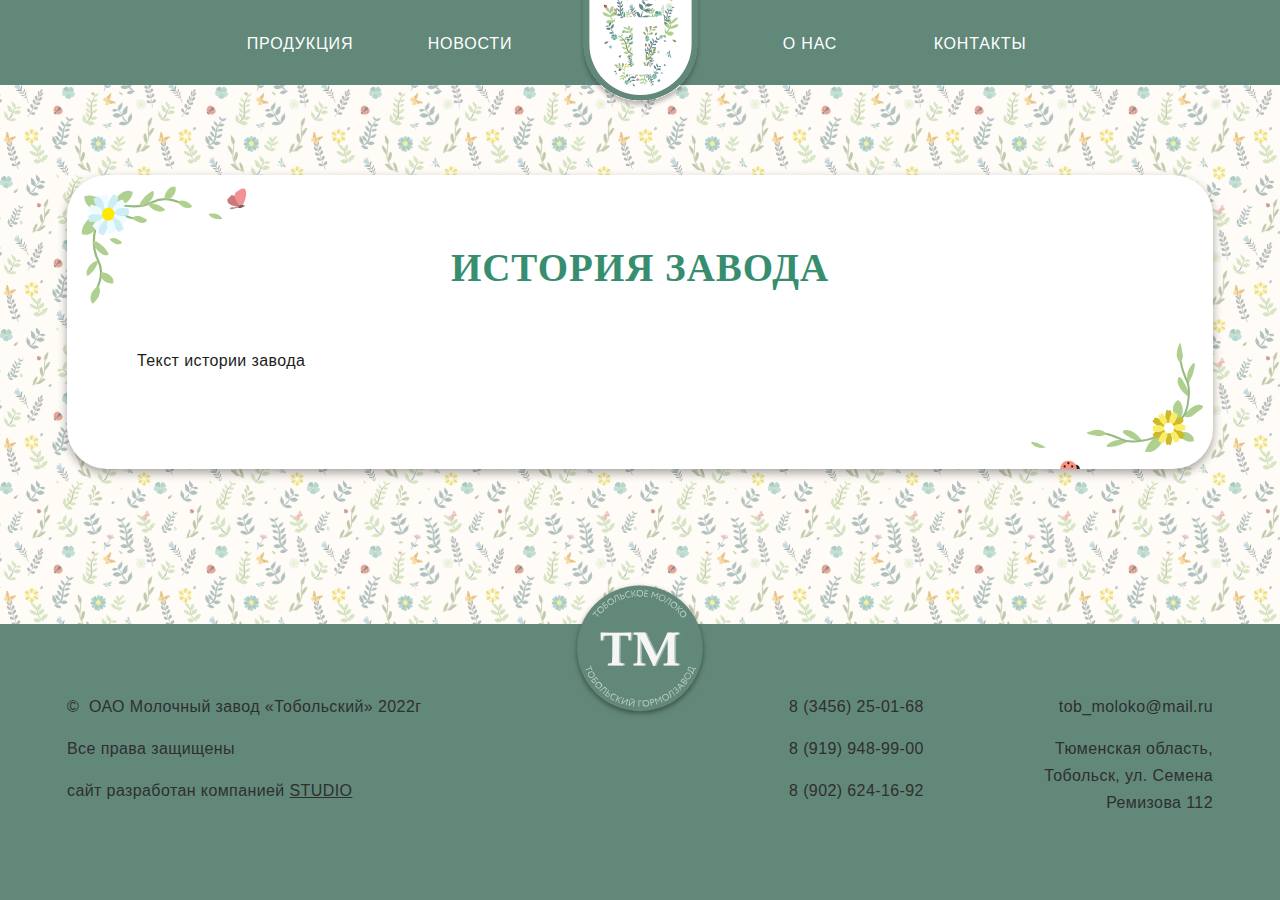
==== commit 06aeeccf: "18.2.2023-3" ====
--- a/aboutus.html
+++ b/aboutus.html
@@ -114,7 +114,7 @@
           </div>
           <div class="footer-cont-copyright-dev">
               <p class="footer-text">сайт разработан компанией&nbsp;</p>
-              <a href="#"  class="footer-cont-copyright-dev-logo">Expert</a>
+              <a href="#"  class="footer-cont-copyright-dev-logo">Studio</a>
           </div>
       </div>
       <div class="footer-cont-contacts">
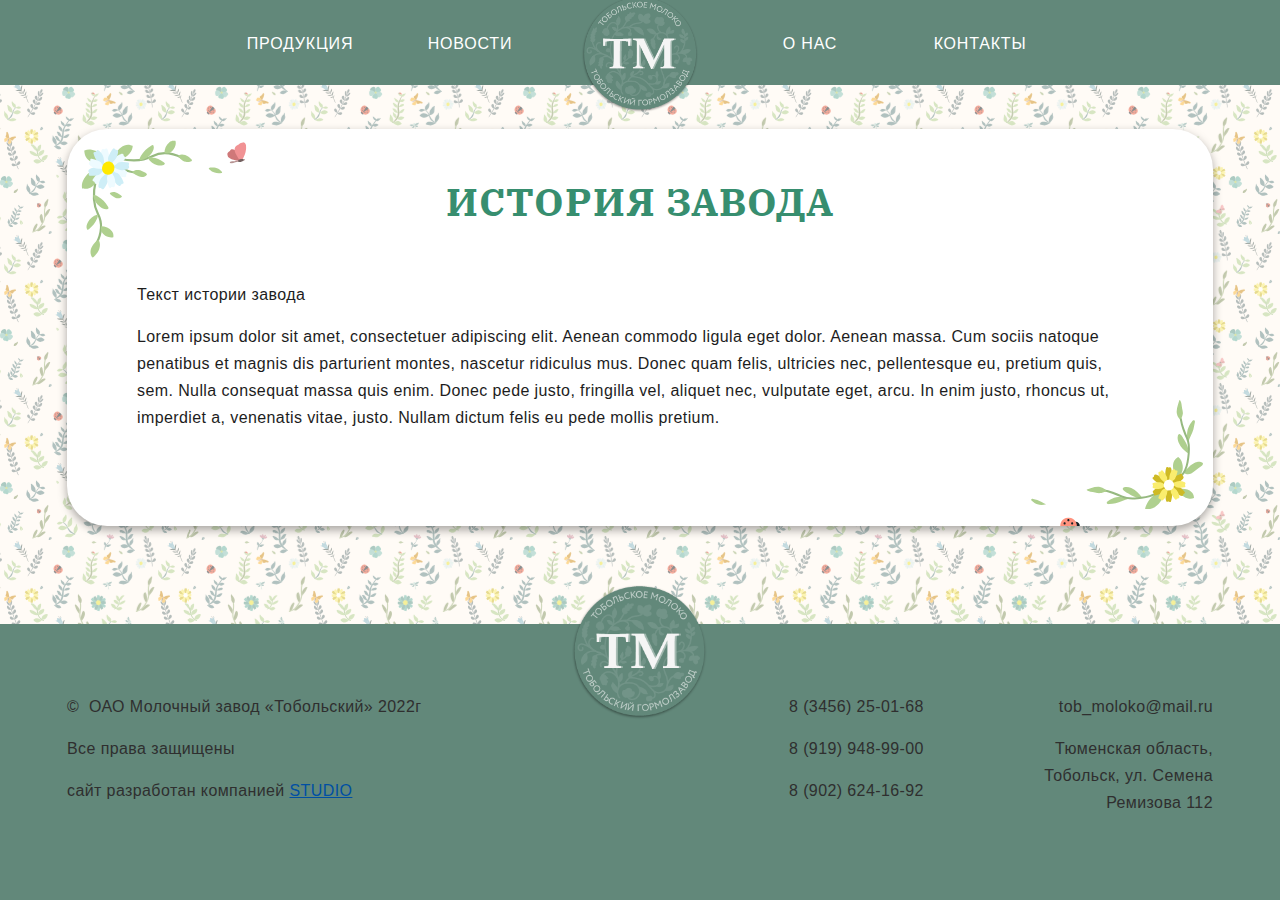
==== commit 715fa56f: "20.2.2023-1" ====
--- a/aboutus.html
+++ b/aboutus.html
@@ -23,13 +23,13 @@
               <div class="top-header-content container-rows">
                   <!-- Лого мобильное-->
                   <div class="top-header-content-logocont mobile-logo">
-                      <a href="index.html" class="top-header-content-logocont-logo"><img src="img/logo.svg" alt="logo" width="121">
+                      <a href="index.html" class="top-header-content-logocont-logo"><img src="img/logo3-wp.png" alt="logo" width="121">
                       </a>
                   </div>
   
                   <!-- Лого -->
                   <div class="top-header-content-logocont">
-                      <a href="index.html" class="top-header-content-logocont-logo"><img src="img/logo.svg" alt="logo" width="121">
+                      <a href="index.html" class="top-header-content-logocont-logo"><img src="img/logo3-wp.png" alt="logo" width="121">
                       </a>
                   </div>
   
@@ -54,13 +54,13 @@
                             <span class="menu-arrow arrow"></span>
                             <ul class="sub-menu">
                                 <li>
-                                    <a href="#">История завода</a>
+                                    <a href="aboutus.html">История завода</a>
                                 </li>
                                 <li>
-                                    <a href="#">Наши партнеры</a>
+                                    <a href="aboutus.html">Наши партнеры</a>
                                 </li>
                                 <li>
-                                    <a href="#">Политика руководства</a>
+                                    <a href="aboutus.html">Политика руководства</a>
                                 </li>
                             </ul>
                         </li>
@@ -87,6 +87,7 @@
                     <div class="whiteblock container-rows">
                       <h2>История завода</h2>   
                         <p>Текст истории завода</p>
+                        <p>Lorem ipsum dolor sit amet, consectetuer adipiscing elit. Aenean commodo ligula eget dolor. Aenean massa. Cum sociis natoque penatibus et magnis dis parturient montes, nascetur ridiculus mus. Donec quam felis, ultricies nec, pellentesque eu, pretium quis, sem. Nulla consequat massa quis enim. Donec pede justo, fringilla vel, aliquet nec, vulputate eget, arcu. In enim justo, rhoncus ut, imperdiet a, venenatis vitae, justo. Nullam dictum felis eu pede mollis pretium.</p>
                     </div>
                 </div>
             </section>
@@ -100,7 +101,7 @@
 <footer>
   <!-- стили контента + границы сетки -->
   <div class="footer-logocont">
-      <a href="index.html" class="footer-logocont-logo"><img src="img/logo-footer.svg" alt="logo" width="140">
+      <a href="index.html" class="footer-logocont-logo"><img src="img/logo3-wp.png" alt="logo" width="140">
       </a>
   </div>
   <div class="footer-cont container-rows">
--- a/style/css/style.css
+++ b/style/css/style.css
@@ -2,6 +2,7 @@
 /* 1_desctop-от 1600 до 1920 */
 /* ====== 1 Прижать футер */
 /* 1) */
+@import url("https://fonts.googleapis.com/css2?family=IBM+Plex+Serif:ital,wght@0,400;0,700;1,400;1,700&display=swap");
 html, body {
   height: 100%; }
 
@@ -13,16 +14,9 @@
 footer {
   height: 276px;
   margin-top: -276px;
-  display: -webkit-box;
-  display: -ms-flexbox;
   display: flex;
-  -webkit-box-orient: vertical;
-  -webkit-box-direction: normal;
-      -ms-flex-direction: column;
-          flex-direction: column;
-  -webkit-box-pack: center;
-      -ms-flex-pack: center;
-          justify-content: center; }
+  flex-direction: column;
+  justify-content: center; }
 
 /* 4) */
 .clr {
@@ -32,21 +26,13 @@
 .container-rows {
   width: 66.66%;
   margin: 0 auto;
-  -webkit-box-sizing: border-box;
-          box-sizing: border-box; }
+  box-sizing: border-box; }
 
 /* 1) для верхнего меню */
 .padding-block-header {
-  display: -webkit-box;
-  display: -ms-flexbox;
   display: flex;
-  -webkit-box-orient: vertical;
-  -webkit-box-direction: normal;
-      -ms-flex-direction: column;
-          flex-direction: column;
-  -webkit-box-pack: start;
-      -ms-flex-pack: start;
-          justify-content: flex-start; }
+  flex-direction: column;
+  justify-content: flex-start; }
 
 /* 2) для обложки */
 /* 3) для изображения*/
@@ -70,7 +56,7 @@
   height: 75px; }
 
 .first-font, h1, h2, h3, .cover-cont-wrap-h1, .cover-cont-wrap-p, .typ-top-header-content-title p, .cover-mobile-content p, .text-name-card, .text-name-news, .typ-numbers-statistic, .typ-shops-title {
-  font-family: 'Bookman Old Style', 'Times New Roman', Times, serif; }
+  font-family: 'Bookman Old Style', 'IBM Plex Serif', serif; }
 
 .second-font, .v-slider-right-content-row p, .text-basic, .menu-link, .menu-item a,
 p, a, .text-text-card, .text-link-card, .text-link-news, .text-text-news, .text-date-news, .typ-numbers-description, .typ-benefits-title, .typ-benefits-quote, .typ-locations-title, .footer-text, .v-slider-right-nameproduct, .btn-cover, .v-slider-right-btn, .btn-page {
@@ -173,9 +159,9 @@
   font-style: normal;
   line-height: 169%;
   letter-spacing: 0.025em;
-  color: #3C7D4A; }
+  color: #004fa3; }
   a:hover {
-    color: #2b5b36; }
+    color: #003670; }
 
 .menu-link {
   font-weight: 300;
@@ -186,8 +172,7 @@
   .menu-link:hover {
     color: white; }
     .menu-link:hover::after {
-      -webkit-transform: translateY(2px) scale(1);
-              transform: translateY(2px) scale(1); }
+      transform: translateY(2px) scale(1); }
   .menu-link:after {
     content: '';
     position: absolute;
@@ -196,8 +181,7 @@
     top: 22px;
     height: 1px;
     background: white;
-    -webkit-transform: translateY(2px) scale(0);
-            transform: translateY(2px) scale(0);
+    transform: translateY(2px) scale(0);
     -webkit-transition: all 0.1s;
     transition: all 0.1s; }
 
@@ -276,8 +260,8 @@
   color: #86A2A3; }
 
 .typ-numbers-statistic {
-  font-size: 5.8125em;
-  line-height: 1.2em;
+  font-size: 5em;
+  line-height: 1.5em;
   font-weight: 600;
   color: #ffffff; }
 
@@ -324,6 +308,16 @@
   letter-spacing: 0.025em;
   color: #2F2F2F; }
 
+.footer-text-link {
+  display: block;
+  margin-bottom: -9px; }
+
+@media (max-width: 375px) {
+  .footer-text-link {
+    font-size: 0.9em; } }
+@media (max-width: 360px) {
+  .footer-text-link {
+    display: inline-block; } }
 /* Верхнее меню */
 /* под WP */
 .top-header {
@@ -331,24 +325,14 @@
   min-height: 85px;
   background-color: #62887A; }
   .top-header-content {
-    display: -webkit-box;
-    display: -ms-flexbox;
     display: flex;
-    -webkit-box-pack: center;
-        -ms-flex-pack: center;
-            justify-content: center;
-    -webkit-box-align: center;
-        -ms-flex-align: center;
-            align-items: center;
+    justify-content: center;
+    align-items: center;
     position: relative; }
     .top-header-content-logocont {
       width: 142px;
-      display: -webkit-box;
-      display: -ms-flexbox;
       display: flex;
-      -webkit-box-pack: center;
-          -ms-flex-pack: center;
-              justify-content: center;
+      justify-content: center;
       position: absolute;
       z-index: 10;
       top: -7px; }
@@ -363,8 +347,6 @@
   position: relative; }
 
 .menu-list {
-  display: -webkit-box;
-  display: -ms-flexbox;
   display: flex;
   list-style: none; }
 
@@ -375,15 +357,9 @@
   min-width: 170px;
   margin-top: 30px;
   margin-bottom: 0;
-  display: -webkit-box;
-  display: -ms-flexbox;
   display: flex;
-  -webkit-box-align: center;
-      -ms-flex-align: center;
-          align-items: center;
-  -webkit-box-pack: center;
-      -ms-flex-pack: center;
-          justify-content: center;
+  align-items: center;
+  justify-content: center;
   position: relative;
   font-weight: 300;
   text-decoration: none;
@@ -393,8 +369,7 @@
   .menu-item a:hover {
     color: white; }
     .menu-item a:hover::after {
-      -webkit-transform: translateY(2px) scale(1);
-              transform: translateY(2px) scale(1); }
+      transform: translateY(2px) scale(1); }
   .menu-item a:after {
     content: '';
     position: absolute;
@@ -403,8 +378,7 @@
     top: 22px;
     height: 1px;
     background: white;
-    -webkit-transform: translateY(2px) scale(0);
-            transform: translateY(2px) scale(0);
+    transform: translateY(2px) scale(0);
     -webkit-transition: all 0.1s;
     transition: all 0.1s; }
 
@@ -419,8 +393,7 @@
   margin: 0 0 0 0;
   padding: 15px 10px 16px 10px;
   background-color: rgba(255, 255, 255, 0.6);
-  -webkit-backdrop-filter: blur(3px);
-          backdrop-filter: blur(3px); }
+  backdrop-filter: blur(3px); }
   .sub-menu > li:hover {
     background-color: #a8b9b3a3; }
 
@@ -443,47 +416,43 @@
 
 body {
   background-color: #FFFBF6;
-  background-image: url(/img/bg-fon.svg);
+  background-image: url(../../img/bg-fon.svg);
   background-attachment: fixed;
   background-size: 12%; }
 
 main {
-  padding-top: 70px;
+  padding-top: 24px;
   padding-bottom: 70px; }
 
 .whiteblock {
-  padding: 70px 70px 80px 70px;
+  padding: 50px 70px 80px 70px;
   background-color: white;
-  background-image: url(/img/block-white-img-1.svg), url(/img/block-white-img-2.svg);
+  background-image: url(../../img/block-white-img-1.svg), url(../../img/block-white-img-2.svg);
   background-position: 10px 10px, 99% 100%;
   background-repeat: no-repeat;
   background-size: 15%, 15%;
   border-radius: 40px;
-  -webkit-box-shadow: 0px 4px 10px rgba(0, 0, 0, 0.35);
-          box-shadow: 0px 4px 10px rgba(0, 0, 0, 0.35); }
+  box-shadow: 0px 4px 10px rgba(0, 0, 0, 0.35); }
 
 .whiteblock-products {
   padding-left: 24px;
   padding-right: 24px; }
 
 .whiteblock-map {
-  padding: 70px 70px 80px 70px;
+  padding: 50px 70px 80px 70px;
   background-color: white;
-  background-image: url(/img/block-white-img-1.svg), url(/img/img-map.png), url(/img/beetle.svg);
+  background-image: url(../../img/block-white-img-1.svg), url(../../img/img-map.png), url(../../img/beetle.svg);
   background-position: 10px 10px, 95% 85%, 90% 100%;
   background-repeat: no-repeat;
   background-size: 15%, 30%, 2%;
   border-radius: 40px;
-  -webkit-box-shadow: 0px 4px 10px rgba(0, 0, 0, 0.35);
-          box-shadow: 0px 4px 10px rgba(0, 0, 0, 0.35); }
+  box-shadow: 0px 4px 10px rgba(0, 0, 0, 0.35); }
 
 .greenblock {
   padding: 70px 70px 80px 70px;
-  background: -webkit-gradient(linear, left top, right top, from(#669C85), to(#97CDB6));
   background: linear-gradient(90deg, #669C85 0%, #97CDB6 100%);
   border-radius: 40px;
-  -webkit-box-shadow: 0px 4px 10px rgba(0, 0, 0, 0.35);
-          box-shadow: 0px 4px 10px rgba(0, 0, 0, 0.35); }
+  box-shadow: 0px 4px 10px rgba(0, 0, 0, 0.35); }
 
 /* 1-Обложка */
 .cover-mobile {
@@ -493,7 +462,7 @@
   height: 725px;
   position: relative;
   background-color: #62887A;
-  background-image: url(/img/slider-cover/foto9.jpg); }
+  background-image: url(../../img/slider-cover/foto9.jpg); }
   .cover-cont {
     height: 725px; }
     .cover-cont-wrap {
@@ -503,59 +472,30 @@
       padding-right: 20px;
       position: absolute;
       z-index: 2;
-      display: -webkit-box;
-      display: -ms-flexbox;
       display: flex;
-      -webkit-box-orient: vertical;
-      -webkit-box-direction: normal;
-          -ms-flex-direction: column;
-              flex-direction: column;
-      -webkit-box-pack: center;
-          -ms-flex-pack: center;
-              justify-content: center;
-      -webkit-box-align: start;
-          -ms-flex-align: start;
-              align-items: flex-start;
+      flex-direction: column;
+      justify-content: center;
+      align-items: flex-start;
       background-color: rgba(118, 118, 118, 0.13);
-      -webkit-backdrop-filter: blur(10px);
-              backdrop-filter: blur(10px); }
+      backdrop-filter: blur(10px); }
 
 .v-slider-right {
   width: 320px;
   height: 100%;
   padding-top: 44px;
-  display: -webkit-box;
-  display: -ms-flexbox;
   display: flex;
-  -webkit-box-orient: vertical;
-  -webkit-box-direction: normal;
-      -ms-flex-direction: column;
-          flex-direction: column;
-  -webkit-box-align: center;
-      -ms-flex-align: center;
-          align-items: center;
-  -webkit-box-pack: justify;
-      -ms-flex-pack: justify;
-          justify-content: space-between;
+  flex-direction: column;
+  align-items: center;
+  justify-content: space-between;
   background-color: rgba(118, 118, 118, 0.13);
-  -webkit-backdrop-filter: blur(10px);
-          backdrop-filter: blur(10px); }
+  backdrop-filter: blur(10px); }
   .v-slider-right-content {
     width: 100%;
     margin-bottom: 40px;
-    display: -webkit-box;
-    display: -ms-flexbox;
     display: flex;
-    -webkit-box-orient: vertical;
-    -webkit-box-direction: normal;
-        -ms-flex-direction: column;
-            flex-direction: column;
-    -webkit-box-align: center;
-        -ms-flex-align: center;
-            align-items: center; }
+    flex-direction: column;
+    align-items: center; }
     .v-slider-right-content-row {
-      display: -webkit-box;
-      display: -ms-flexbox;
       display: flex;
       width: 80%; }
       .v-slider-right-content-row p:nth-child(1) {
@@ -589,8 +529,7 @@
 .slider-right-size, .slider-right-slide-1, .slider-right-slide-2, .slider-right-slide-3 {
   height: 325px;
   margin: 0 auto 16px auto;
-  -o-object-fit: cover;
-     object-fit: cover; }
+  object-fit: cover; }
 
 .slider-cover-wrapper {
   position: absolute;
@@ -601,8 +540,7 @@
 
 .slider-cover-slide-size, .slider-cover-slide-1, .slider-cover-slide-2, .slider-cover-slide-3, .slider-cover-slide-4 {
   height: 725px;
-  -o-object-fit: cover;
-     object-fit: cover; }
+  object-fit: cover; }
 
 .slider-cover-mobile-wrapper {
   position: absolute;
@@ -613,52 +551,32 @@
 
 .slider-cover-mobile-slide-size, .slider-cover-mobile-slide-1, .slider-cover-mobile-slide-2, .slider-cover-mobile-slide-3, .slider-cover-mobile-slide-4 {
   height: 514px;
-  -o-object-fit: cover;
-     object-fit: cover; }
+  object-fit: cover; }
 
 /* 1 блок */
 .products {
-  display: -webkit-box;
-  display: -ms-flexbox;
   display: flex;
-  -webkit-box-orient: vertical;
-  -webkit-box-direction: normal;
-      -ms-flex-direction: column;
-          flex-direction: column;
-  -webkit-box-align: center;
-      -ms-flex-align: center;
-          align-items: center; }
+  flex-direction: column;
+  align-items: center; }
   .products-cols {
     width: 100%;
-    display: -webkit-box;
-    display: -ms-flexbox;
     display: flex;
-    -ms-flex-wrap: wrap;
-        flex-wrap: wrap;
+    flex-wrap: wrap;
     row-gap: 20px;
-    -webkit-column-gap: 2%;
-            column-gap: 2%;
+    column-gap: 2%;
     margin-bottom: 50px; }
     .products-cols-col {
       width: 23%;
       min-height: 288px;
       padding: 10px 5px 15px 10px;
-      -webkit-box-sizing: border-box;
-              box-sizing: border-box;
-      display: -webkit-box;
-      display: -ms-flexbox;
+      box-sizing: border-box;
       display: flex;
-      -webkit-box-orient: vertical;
-      -webkit-box-direction: normal;
-          -ms-flex-direction: column;
-              flex-direction: column;
-      -webkit-box-pack: end;
-          -ms-flex-pack: end;
-              justify-content: flex-end;
+      flex-direction: column;
+      justify-content: flex-end;
       background-color: #f2f2f2;
       border-radius: 15px;
       background-color: #f2f2f2;
-      background-image: url(/img/product-card-img.svg);
+      background-image: url(../../img/product-card-img.svg);
       background-position: right 103%;
       background-repeat: no-repeat;
       background-size: 35%; }
@@ -666,17 +584,10 @@
         width: 100%;
         height: 100%;
         margin-bottom: 15px;
-        -o-object-fit: contain;
-           object-fit: contain;
-        display: -webkit-box;
-        display: -ms-flexbox;
+        object-fit: contain;
         display: flex;
-        -webkit-box-pack: center;
-            -ms-flex-pack: center;
-                justify-content: center;
-        -webkit-box-align: center;
-            -ms-flex-align: center;
-                align-items: center;
+        justify-content: center;
+        align-items: center;
         bottom: 0px;
         left: 0; }
       .products-cols-col-grey1-cont {
@@ -690,7 +601,7 @@
     height: 147px;
     position: absolute;
     top: -19px;
-    background-image: url(/img/2block-img1.svg);
+    background-image: url(../../img/2block-img1.svg);
     background-position: 0% 0%;
     background-repeat: no-repeat;
     background-size: 100%; }
@@ -700,32 +611,25 @@
     position: absolute;
     bottom: 0;
     right: 45px;
-    background-image: url(/img/2block-img2.svg);
+    background-image: url(../../img/2block-img2.svg);
     background-position: 100% 100%;
     background-repeat: no-repeat;
     background-size: 100%; }
 
+@media (max-width: 1024px) {
+  .greenblock-progressimg {
+    padding-left: 20px;
+    padding-right: 20px; } }
 .progress-numbers {
   margin-bottom: 20px;
-  display: -webkit-box;
-  display: -ms-flexbox;
   display: flex;
-  -webkit-box-pack: justify;
-      -ms-flex-pack: justify;
-          justify-content: space-between; }
+  justify-content: space-between; }
   .progress-numbers-item {
     width: 25%;
     position: relative;
-    display: -webkit-box;
-    display: -ms-flexbox;
     display: flex;
-    -webkit-box-orient: vertical;
-    -webkit-box-direction: normal;
-        -ms-flex-direction: column;
-            flex-direction: column;
-    -webkit-box-align: end;
-        -ms-flex-align: end;
-            align-items: flex-end; }
+    flex-direction: column;
+    align-items: flex-end; }
     .progress-numbers-item-bg {
       width: 160px;
       height: 89px;
@@ -737,7 +641,7 @@
         width: 160px;
         height: 89px;
         position: absolute;
-        background-image: url(/img/statistic-img.svg);
+        background-image: url(../../img/statistic-img.svg);
         background-position: 100% 100%;
         background-repeat: no-repeat;
         background-size: 33%; }
@@ -747,58 +651,39 @@
     .progress-numbers-item-description {
       width: 163px; }
 .progress-photo {
-  display: -webkit-box;
-  display: -ms-flexbox;
   display: flex;
-  gap: 40px;
-  -ms-flex-pack: distribute;
-      justify-content: space-around; }
+  column-gap: 2%;
+  justify-content: space-around; }
   .progress-photo-img {
-    width: 50%;
+    width: 49%;
     border-radius: 20px; }
 
 /* 3 блок */
 .benefits {
-  display: -webkit-box;
-  display: -ms-flexbox;
   display: flex;
-  -webkit-box-orient: vertical;
-  -webkit-box-direction: normal;
-      -ms-flex-direction: column;
-          flex-direction: column;
-  -webkit-box-align: center;
-      -ms-flex-align: center;
-          align-items: center; }
+  flex-direction: column;
+  align-items: center; }
   .benefits-cols {
     margin-bottom: 100px;
-    display: -webkit-box;
-    display: -ms-flexbox;
     display: flex;
-    -webkit-column-gap: 40px;
-            column-gap: 40px;
-    -webkit-box-pack: center;
-        -ms-flex-pack: center;
-            justify-content: center; }
+    column-gap: 40px;
+    justify-content: center; }
     .benefits-cols-leftcol {
       width: 44%; }
       .benefits-cols-leftcol p {
         text-align: right; }
       .benefits-cols-leftcol-row-title:after {
-        content: url(/img/leaves-title.svg);
+        content: url(../../img/leaves-title.svg);
         margin-left: 12px; }
     .benefits-cols-rightcol {
       width: 44%; }
       .benefits-cols-rightcol-row-title:before {
-        content: url(/img/leaves-title.svg);
+        content: url(../../img/leaves-title.svg);
         margin-right: 12px; }
   .benefits-quote {
     margin-bottom: 35px;
-    display: -webkit-box;
-    display: -ms-flexbox;
     display: flex;
-    -webkit-box-pack: center;
-        -ms-flex-pack: center;
-            justify-content: center;
+    justify-content: center;
     position: relative; }
     .benefits-quote p {
       width: 60%;
@@ -813,16 +698,12 @@
   .benefits-docs {
     width: 100%;
     margin-bottom: 50px;
-    display: -webkit-box;
-    display: -ms-flexbox;
     display: flex;
-    -webkit-column-gap: 1%;
-            column-gap: 1%; }
+    column-gap: 1%; }
     .benefits-docs img {
       max-width: 19.2%;
       height: auto;
-      -o-object-fit: contain;
-         object-fit: contain; }
+      object-fit: contain; }
 
 /* 4 блок */
 .greenblock-shopsimg {
@@ -833,7 +714,7 @@
     position: absolute;
     top: -13px;
     left: -2px;
-    background-image: url(/img/shopblock-img1.svg);
+    background-image: url(../../img/shopblock-img1.svg);
     background-position: 0% 0%;
     background-repeat: no-repeat;
     background-size: 100%;
@@ -844,17 +725,14 @@
     position: absolute;
     bottom: 0;
     right: 10px;
-    background-image: url(/img/shopblock-img2.svg);
+    background-image: url(../../img/shopblock-img2.svg);
     background-position: 100% 100%;
     background-repeat: no-repeat;
     background-size: 83%; }
 
 .shops {
-  display: -webkit-box;
-  display: -ms-flexbox;
   display: flex;
-  -webkit-column-gap: 2%;
-          column-gap: 2%; }
+  column-gap: 2%; }
   .shops-item {
     width: 25%; }
     .shops-item img {
@@ -870,47 +748,28 @@
 /* 5 блок */
 .locations {
   width: 80%;
-  display: -webkit-box;
-  display: -ms-flexbox;
   display: flex;
-  -webkit-column-gap: 4%;
-          column-gap: 4%; }
+  column-gap: 4%; }
   .locations-areas {
     width: 33%; }
 
 .product-cont {
-  display: -webkit-box;
-  display: -ms-flexbox;
   display: flex;
   gap: 20px;
-  -webkit-box-orient: horizontal;
-  -webkit-box-direction: normal;
-      -ms-flex-direction: row;
-          flex-direction: row;
-  -webkit-box-align: start;
-      -ms-flex-align: start;
-          align-items: flex-start;
-  -webkit-box-pack: justify;
-      -ms-flex-pack: justify;
-          justify-content: space-between; }
+  flex-direction: row;
+  align-items: flex-start;
+  justify-content: space-between; }
   .product-cont-text {
     width: 50%; }
     .product-cont-text-h2 {
       margin-bottom: 30px;
       text-align: left; }
     .product-cont-text-cols {
-      display: -webkit-box;
-      display: -ms-flexbox;
       display: flex;
       gap: 10px;
-      -webkit-box-orient: vertical;
-      -webkit-box-direction: normal;
-          -ms-flex-direction: column;
-              flex-direction: column; }
+      flex-direction: column; }
       .product-cont-text-cols-col {
         width: 100%;
-        display: -webkit-box;
-        display: -ms-flexbox;
         display: flex; }
         .product-cont-text-cols-col p {
           display: block;
@@ -930,16 +789,13 @@
 .slider-product-width {
   min-width: 0;
   height: 450px;
-  display: -webkit-box;
-  display: -ms-flexbox;
   display: flex;
-  -webkit-box-pack: center;
-      -ms-flex-pack: center;
-          justify-content: center; }
+  justify-content: center; }
 
 .slider-product-width img {
-  -o-object-fit: cover;
-     object-fit: cover; }
+  width: 100%;
+  height: 100%;
+  object-fit: contain; }
 
 .btn-left-slider-product {
   width: 42px;
@@ -950,7 +806,7 @@
   border: none;
   border-radius: 50%; }
   .btn-left-slider-product::after {
-    content: url(/img/arrow-left.svg);
+    content: url(../../img/arrow-left.svg);
     position: absolute;
     top: -8px;
     left: 11px; }
@@ -964,7 +820,7 @@
   border: none;
   border-radius: 50%; }
   .btn-right-slider-product::after {
-    content: url(/img/arrow-right.svg);
+    content: url(../../img/arrow-right.svg);
     position: absolute;
     top: -8px;
     right: 11px; }
@@ -1007,8 +863,7 @@
 .v-slider-proc-mini {
   width: 80%;
   height: 100px;
-  -webkit-box-sizing: border-box;
-          box-sizing: border-box;
+  box-sizing: border-box;
   padding: 10px 0; }
 
 .v-slider-proc-mini .v-swiper-slide {
@@ -1023,13 +878,10 @@
   display: block;
   width: 100%;
   height: 100%;
-  -o-object-fit: cover;
-     object-fit: cover;
+  object-fit: cover;
   border-radius: 20px; }
 
 .wiki-cont-text {
-  display: -webkit-box;
-  display: -ms-flexbox;
   display: flex;
   gap: 20px; }
   .wiki-cont-text p {
@@ -1039,29 +891,16 @@
 .news-cols {
   width: 100%;
   row-gap: 4%;
-  -webkit-column-gap: 2%;
-          column-gap: 2%;
-  display: -webkit-box;
-  display: -ms-flexbox;
+  column-gap: 2%;
   display: flex;
-  -webkit-box-orient: horizontal;
-  -webkit-box-direction: normal;
-      -ms-flex-direction: row;
-          flex-direction: row;
-  -ms-flex-wrap: wrap;
-      flex-wrap: wrap; }
+  flex-direction: row;
+  flex-wrap: wrap; }
   .news-cols-col {
     width: 49%;
     margin-bottom: 15px;
-    -webkit-box-sizing: border-box;
-            box-sizing: border-box;
-    display: -webkit-box;
-    display: -ms-flexbox;
+    box-sizing: border-box;
     display: flex;
-    -webkit-box-orient: horizontal;
-    -webkit-box-direction: normal;
-        -ms-flex-direction: row;
-            flex-direction: row;
+    flex-direction: row;
     background-color: #f2f2f2;
     border-radius: 15px;
     background-color: #f2f2f2;
@@ -1075,8 +914,7 @@
         display: block;
         width: 100%;
         height: 100%;
-        -o-object-fit: cover;
-           object-fit: cover;
+        object-fit: cover;
         border-top-left-radius: 20px;
         border-top-right-radius: 0px;
         border-bottom-right-radius: 0px;
@@ -1086,22 +924,14 @@
       padding: 10px 5px 15px 10px; }
       .news-cols-col-grey1-footer {
         margin-top: 10px;
-        display: -webkit-box;
-        display: -ms-flexbox;
         display: flex;
-        -webkit-box-pack: justify;
-            -ms-flex-pack: justify;
-                justify-content: space-between; }
+        justify-content: space-between; }
 .news-link-card {
   margin-right: 10px; }
 
 footer {
-  display: -webkit-box;
-  display: -ms-flexbox;
   display: flex;
-  -webkit-box-align: center;
-      -ms-flex-align: center;
-          align-items: center;
+  align-items: center;
   position: relative;
   background-color: #62887A; }
 
@@ -1110,25 +940,16 @@
   top: -43px; }
 
 .footer-cont {
-  display: -webkit-box;
-  display: -ms-flexbox;
   display: flex;
-  -webkit-box-pack: justify;
-      -ms-flex-pack: justify;
-          justify-content: space-between; }
+  justify-content: space-between; }
   .footer-cont-copyright {
     position: relative; }
     .footer-cont-copyright-dev {
-      display: -webkit-box;
-      display: -ms-flexbox;
       display: flex; }
       .footer-cont-copyright-dev-logo {
-        text-transform: uppercase;
-        color: #2F2F2F; }
+        text-transform: uppercase; }
   .footer-cont-contacts {
     width: 37%;
-    display: -webkit-box;
-    display: -ms-flexbox;
     display: flex; }
     .footer-cont-contacts-phone {
       width: 50%; }
@@ -1149,8 +970,7 @@
   background-color: #FFD793;
   border: none;
   border-radius: 22px;
-  -webkit-box-shadow: 0 2px 4px -1px rgba(34, 34, 34, 0.49);
-          box-shadow: 0 2px 4px -1px rgba(34, 34, 34, 0.49); }
+  box-shadow: 0 2px 4px -1px rgba(34, 34, 34, 0.49); }
   .btn-cover:hover {
     background-color: #ffe0ad;
     color: #3F3F3F; }
@@ -1159,7 +979,7 @@
   .btn-cover:active {
     background-color: #ffd184; }
   .btn-cover::after {
-    content: url(/img/arrow-btn-right.svg);
+    content: url(../../img/arrow-btn-right.svg);
     position: absolute;
     top: 18px;
     right: 42px;
@@ -1179,7 +999,7 @@
   .v-slider-right-btn:hover::after {
     opacity: 1; }
   .v-slider-right-btn::after {
-    content: url(/img/arrow-slider-btn-right.svg);
+    content: url(../../img/arrow-slider-btn-right.svg);
     position: absolute;
     top: -15px;
     right: 40%;
@@ -1198,8 +1018,7 @@
   background-color: #FFD793;
   border: none;
   border-radius: 22px;
-  -webkit-box-shadow: 0 2px 4px -1px rgba(34, 34, 34, 0.49);
-          box-shadow: 0 2px 4px -1px rgba(34, 34, 34, 0.49);
+  box-shadow: 0 2px 4px -1px rgba(34, 34, 34, 0.49);
   display: block; }
   .btn-page:hover {
     color: #3F3F3F;
@@ -1209,7 +1028,7 @@
   .btn-page:active {
     background-color: #ffce7a; }
   .btn-page::after {
-    content: url(/img/arrow-btn-right.svg);
+    content: url(../../img/arrow-btn-right.svg);
     position: absolute;
     top: 18px;
     right: 42px;
@@ -1281,18 +1100,13 @@
     width: 48%; }
 
   .products-cols {
-    -webkit-box-pack: space-evenly;
-        -ms-flex-pack: space-evenly;
-            justify-content: space-evenly; }
+    justify-content: space-evenly; }
     .products-cols-col {
       width: 33%; }
 
   .progress-numbers {
-    -webkit-box-pack: end;
-        -ms-flex-pack: end;
-            justify-content: flex-end;
-    -ms-flex-wrap: wrap;
-        flex-wrap: wrap; }
+    flex-wrap: wrap;
+    justify-content: flex-start; }
     .progress-numbers-item {
       width: 24%; }
 
@@ -1300,8 +1114,7 @@
     width: 92%; }
 
   .shops {
-    -ms-flex-wrap: wrap;
-        flex-wrap: wrap; }
+    flex-wrap: wrap; }
     .shops-item {
       width: 49%; } }
 /* 5_tablet-от 480 до 768*/
@@ -1318,9 +1131,7 @@
     width: 92.7%; }
 
   .padding-block-header {
-    -webkit-box-pack: center;
-        -ms-flex-pack: center;
-            justify-content: center; } }
+    justify-content: center; } }
 @media (max-width: 768px) {
   .menu-link {
     font-weight: bold;
@@ -1333,9 +1144,7 @@
     min-height: 60px; }
     .top-header-content {
       min-height: 60px;
-      -webkit-box-pack: justify;
-          -ms-flex-pack: justify;
-              justify-content: space-between; }
+      justify-content: space-between; }
       .top-header-content-logocont {
         display: none; }
 
@@ -1351,26 +1160,16 @@
     width: 100%;
     z-index: 9;
     visibility: hidden;
-    -webkit-box-orient: vertical;
-    -webkit-box-direction: normal;
-        -ms-flex-direction: column;
-            flex-direction: column;
+    flex-direction: column;
     position: absolute;
     right: 0px;
     top: 60px;
     background-color: #f8f9f9; }
 
   .menu-item {
-    display: -webkit-box;
-    display: -ms-flexbox;
     display: flex;
-    -webkit-box-orient: vertical;
-    -webkit-box-direction: normal;
-        -ms-flex-direction: column;
-            flex-direction: column;
-    -webkit-box-align: center;
-        -ms-flex-align: center;
-            align-items: center; }
+    flex-direction: column;
+    align-items: center; }
 
   .menu-item a {
     padding: 23px 40px;
@@ -1408,7 +1207,7 @@
     position: absolute;
     right: 0px;
     top: 8px;
-    background-image: url(/img/menu.svg);
+    background-image: url(../../img/menu.svg);
     background-size: 100%;
     background-position: 0 0; }
 
@@ -1434,31 +1233,30 @@
     display: none; }
     .cover-cont {
       width: 100%;
-      display: -webkit-box;
-      display: -ms-flexbox;
       display: flex;
-      -webkit-box-align: center;
-          -ms-flex-align: center;
-              align-items: center; }
+      align-items: center; }
       .cover-cont-wrap {
         width: 100%;
         height: 74%;
-        -webkit-box-align: center;
-            -ms-flex-align: center;
-                align-items: center; }
+        align-items: center; }
 
   .cover-mobile {
     display: block; }
     .cover-mobile-slides {
-      height: 514px;
-      background-image: url(/img/slider-cover/fotomobile4.jpg);
+      height: 40vh;
+      background-image: url(../../img/slider-cover/fotomobile4.jpg);
       background-position: center;
       background-repeat: no-repeat;
       background-size: cover; }
     .cover-mobile-content {
       padding: 20px 20px 20px 20px;
-      outline: 1px solid white;
+      border: 1px solid white;
       border-radius: 30px; }
+
+  .slide-cover-mobile-width img {
+    width: 100%;
+    height: 100%;
+    object-fit: cover; }
 
   .greenblock-cover-mobile {
     padding: 10px 10px 10px 10px !important; }
@@ -1470,26 +1268,20 @@
     width: 49%; }
 
   .progress-numbers {
-    -webkit-column-gap: 20px;
-            column-gap: 20px;
-    -webkit-box-pack: center;
-        -ms-flex-pack: center;
-            justify-content: center; }
+    column-gap: 20px;
+    justify-content: center; }
     .progress-numbers-item {
       width: 40%; }
   .progress-photo {
-    -ms-flex-wrap: wrap;
-        flex-wrap: wrap; }
+    flex-wrap: wrap; }
     .progress-photo-img {
-      width: 100%; }
+      width: 100%;
+      height: 100%; }
       .progress-photo-img:nth-child(1) {
         display: none; }
 
   .benefits-cols {
-    -webkit-box-orient: vertical;
-    -webkit-box-direction: normal;
-        -ms-flex-direction: column;
-            flex-direction: column; }
+    flex-direction: column; }
     .benefits-cols-leftcol {
       width: 100%; }
       .benefits-cols-leftcol p {
@@ -1497,29 +1289,22 @@
       .benefits-cols-leftcol-row-title:after {
         display: none; }
       .benefits-cols-leftcol-row-title:before {
-        content: url(/img/leaves-title.svg);
+        content: url(../../img/leaves-title.svg);
         margin-right: 12px; }
     .benefits-cols-rightcol {
       width: 100%; }
   .benefits-quote p {
     width: 100%; }
   .benefits-docs {
-    -webkit-box-pack: space-evenly;
-        -ms-flex-pack: space-evenly;
-            justify-content: space-evenly; }
+    justify-content: space-evenly; }
     .benefits-docs img {
       max-width: 32%; }
       .benefits-docs img:nth-child(n+4) {
         display: none; }
 
   .shops {
-    -webkit-box-orient: vertical;
-    -webkit-box-direction: normal;
-        -ms-flex-direction: column;
-            flex-direction: column;
-    -webkit-box-align: center;
-        -ms-flex-align: center;
-            align-items: center; }
+    flex-direction: column;
+    align-items: center; }
     .shops-item {
       width: 65%; }
 
@@ -1527,16 +1312,9 @@
     width: 100%; } }
 @media (max-width: 768px) {
   .product-cont {
-    -webkit-box-orient: vertical;
-    -webkit-box-direction: reverse;
-        -ms-flex-direction: column-reverse;
-            flex-direction: column-reverse;
-    -webkit-box-align: center;
-        -ms-flex-align: center;
-            align-items: center;
-    -webkit-box-pack: end;
-        -ms-flex-pack: end;
-            justify-content: flex-end; }
+    flex-direction: column-reverse;
+    align-items: center;
+    justify-content: flex-end; }
     .product-cont-slider {
       width: 100%; }
     .product-cont-text {
@@ -1558,10 +1336,7 @@
     display: none; }
 
   .wiki-cont-text {
-    -webkit-box-orient: vertical;
-    -webkit-box-direction: normal;
-        -ms-flex-direction: column;
-            flex-direction: column; }
+    flex-direction: column; }
     .wiki-cont-text p {
       width: 100%; }
 
@@ -1572,18 +1347,11 @@
     display: none; } }
 @media (max-width: 768px) {
   .news-cols {
-    -webkit-box-orient: vertical;
-    -webkit-box-direction: normal;
-        -ms-flex-direction: column;
-            flex-direction: column;
-    -ms-flex-wrap: nowrap;
-        flex-wrap: nowrap; }
+    flex-direction: column;
+    flex-wrap: nowrap; }
     .news-cols-col {
       width: 100%;
-      -webkit-box-orient: vertical;
-      -webkit-box-direction: normal;
-          -ms-flex-direction: column;
-              flex-direction: column;
+      flex-direction: column;
       background-position: right 107%; }
       .news-cols-col-img {
         width: 100%;
@@ -1610,31 +1378,19 @@
   .footer-cont-copyright {
     width: 40%; }
     .footer-cont-copyright-dev {
-      -webkit-box-orient: vertical;
-      -webkit-box-direction: normal;
-          -ms-flex-direction: column;
-              flex-direction: column; }
+      flex-direction: column; }
       .footer-cont-copyright-dev:nth-child(2) {
         margin-bottom: 0; }
   .footer-cont-contacts {
     width: 59%;
-    -webkit-box-pack: justify;
-        -ms-flex-pack: justify;
-            justify-content: space-between; }
+    justify-content: space-between; }
     .footer-cont-contacts-phone {
       width: 40%; }
     .footer-cont-contacts-adres {
       width: 52%;
-      display: -webkit-box;
-      display: -ms-flexbox;
       display: flex;
-      -webkit-box-orient: vertical;
-      -webkit-box-direction: normal;
-          -ms-flex-direction: column;
-              flex-direction: column;
-      -webkit-box-pack: justify;
-          -ms-flex-pack: justify;
-              justify-content: space-between; } }
+      flex-direction: column;
+      justify-content: space-between; } }
 /* 6_mob-от 360 до 480*/
 @media (max-width: 480px) {
   footer {
@@ -1689,13 +1445,8 @@
   .blockwhite-cont {
     background-size: 37%, 37%; }
     .blockwhite-cont-cols {
-      -webkit-box-orient: vertical;
-      -webkit-box-direction: normal;
-          -ms-flex-direction: column;
-              flex-direction: column;
-      -webkit-box-align: center;
-          -ms-flex-align: center;
-              align-items: center; }
+      flex-direction: column;
+      align-items: center; }
       .blockwhite-cont-cols-col {
         width: 98%; }
 
@@ -1703,13 +1454,9 @@
     width: 100%; }
 
   .progress-numbers {
-    -webkit-column-gap: 20px;
-            column-gap: 20px;
-    -webkit-box-pack: center;
-        -ms-flex-pack: center;
-            justify-content: center;
-    -ms-flex-wrap: wrap;
-        flex-wrap: wrap; }
+    column-gap: 20px;
+    justify-content: center;
+    flex-wrap: wrap; }
     .progress-numbers-item {
       width: 40%; }
       .progress-numbers-item-bg {
@@ -1729,9 +1476,7 @@
   .product-cont-text-cols {
     width: 100%; }
     .product-cont-text-cols-col {
-      -webkit-box-pack: justify;
-          -ms-flex-pack: justify;
-              justify-content: space-between; }
+      justify-content: space-between; }
       .product-cont-text-cols-col p:nth-child(1) {
         width: 30%;
         font-weight: bold; }
@@ -1746,22 +1491,13 @@
 @media (max-width: 480px) {
   .footer-cont {
     height: 265px;
-    -webkit-box-pack: justify;
-        -ms-flex-pack: justify;
-            justify-content: space-between;
-    -webkit-box-orient: vertical;
-    -webkit-box-direction: reverse;
-        -ms-flex-direction: column-reverse;
-            flex-direction: column-reverse; }
+    justify-content: space-between;
+    flex-direction: column-reverse; }
     .footer-cont-copyright {
       width: 100%;
-      display: -webkit-box;
-      display: -ms-flexbox;
       display: flex; }
       .footer-cont-copyright-dev {
-        -webkit-box-align: end;
-            -ms-flex-align: end;
-                align-items: flex-end; }
+        align-items: flex-end; }
         .footer-cont-copyright-dev p {
           text-align: right; }
     .footer-cont-contacts {
@@ -1769,16 +1505,22 @@
       .footer-cont-contacts-adres {
         width: 53%; } }
 @media (max-width: 480px) {
+  .btn-page::after {
+    right: 10%; }
+
+  .locations {
+    flex-direction: column; }
+    .locations-areas {
+      width: 100%; } }
+@media (max-width: 375px) {
   .btn-page {
-    padding: 21px 20% 17px 10%; }
+    width: 100%;
+    font-size: 4vw; }
     .btn-page::after {
       right: 10%; }
 
   .locations {
-    -webkit-box-orient: vertical;
-    -webkit-box-direction: normal;
-        -ms-flex-direction: column;
-            flex-direction: column; }
+    flex-direction: column; }
     .locations-areas {
       width: 100%; } }
 /* 7_mob-до 360*/
@@ -1815,12 +1557,6 @@
       width: 100%;
       height: 74%; }
 
-  .slider-cover-mobile-slide-size, .slider-cover-mobile-slide-1, .slider-cover-mobile-slide-2, .slider-cover-mobile-slide-3, .slider-cover-mobile-slide-4 {
-    height: 40vh; }
-
-  .cover-mobile-slides {
-    height: 40vh; }
-
   .greenblock-bgimg-img1 {
     width: 147px;
     height: 147px;
@@ -1834,28 +1570,16 @@
     width: 60%; } }
 @media (max-width: 360px) {
   .footer-cont-copyright {
-    -webkit-box-orient: vertical;
-    -webkit-box-direction: normal;
-        -ms-flex-direction: column;
-            flex-direction: column;
-    -webkit-box-align: center;
-        -ms-flex-align: center;
-            align-items: center; }
+    flex-direction: column;
+    align-items: center; }
     .footer-cont-copyright-dev {
-      -webkit-box-align: center;
-          -ms-flex-align: center;
-              align-items: center; }
+      align-items: center; }
     .footer-cont-copyright-text p {
       margin-bottom: 10px;
       text-align: center; }
   .footer-cont-contacts {
-    -webkit-box-orient: vertical;
-    -webkit-box-direction: normal;
-        -ms-flex-direction: column;
-            flex-direction: column;
-    -webkit-box-align: center;
-        -ms-flex-align: center;
-            align-items: center; }
+    flex-direction: column;
+    align-items: center; }
     .footer-cont-contacts-phone {
       width: 100%;
       margin-bottom: 10px;
@@ -1864,3 +1588,31 @@
       width: 100%;
       margin-bottom: 10px;
       text-align: center; } }
+/* дополнительно */
+@media (max-width: 960px) {
+  .progress-numbers-item {
+    width: 40%; } }
+@media (max-width: 540px) {
+  .typ-numbers-statistic {
+    margin-bottom: 0;
+    font-size: 4.5em;
+    line-height: 1.7em; } }
+@media (max-width: 480px) {
+  .typ-numbers-statistic {
+    line-height: 0.9em;
+    margin-bottom: 0; }
+
+  .progress-numbers-item-description {
+    width: 96%; } }
+@media (max-width: 470px) {
+  .typ-numbers-statistic {
+    margin-bottom: 0;
+    font-size: 15vw; } }
+@media (max-width: 360px) {
+  .progress-numbers-item {
+    width: 60%; }
+
+  .typ-numbers-statistic {
+    font-size: 4.5em; } }
+
+/*# sourceMappingURL=style.css.map */
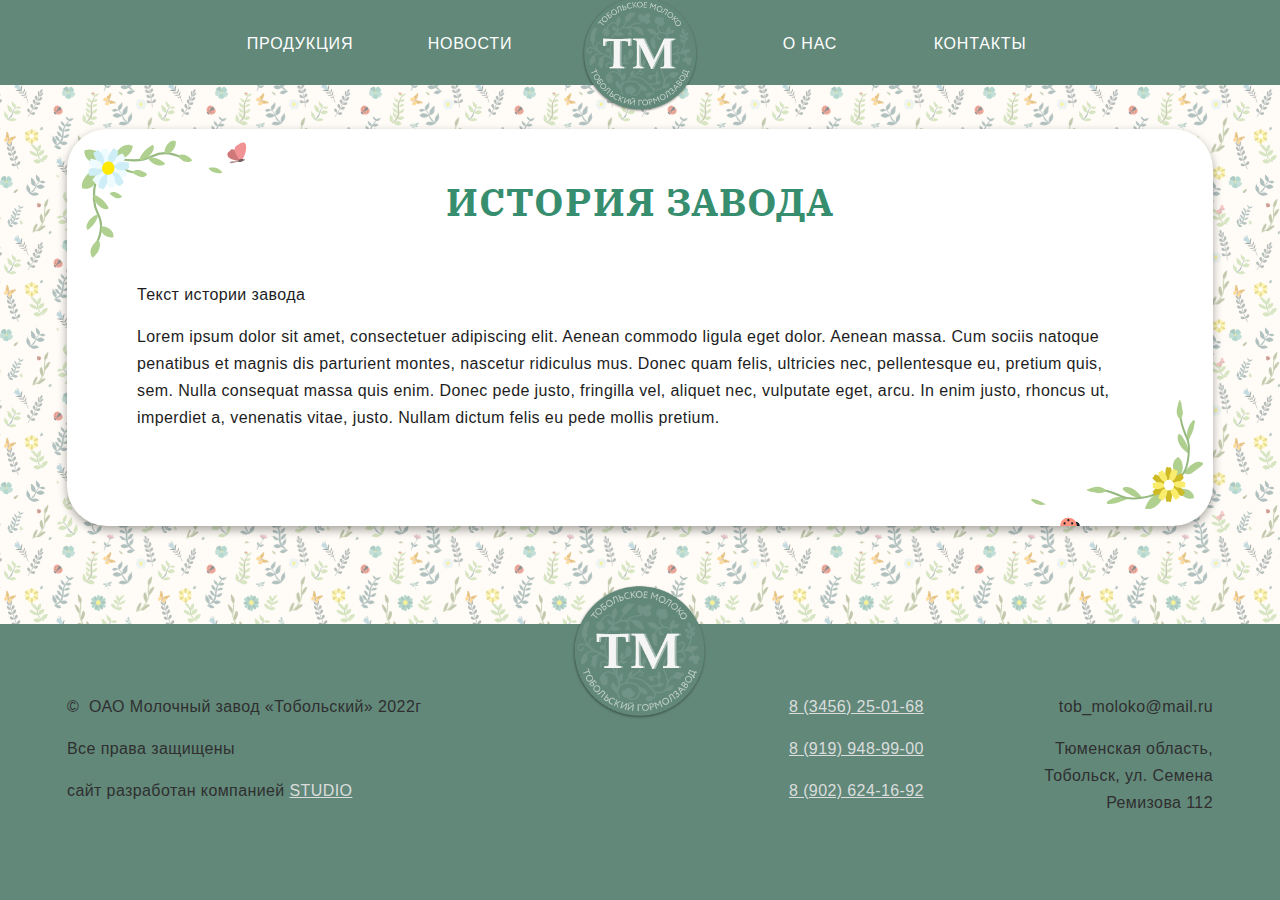
==== commit e050b04b: "20.2.2023-3" ====
--- a/aboutus.html
+++ b/aboutus.html
@@ -23,15 +23,18 @@
               <div class="top-header-content container-rows">
                   <!-- Лого мобильное-->
                   <div class="top-header-content-logocont mobile-logo">
-                      <a href="index.html" class="top-header-content-logocont-logo"><img src="img/logo3-wp.png" alt="logo" width="121">
-                      </a>
-                  </div>
-  
-                  <!-- Лого -->
-                  <div class="top-header-content-logocont">
-                      <a href="index.html" class="top-header-content-logocont-logo"><img src="img/logo3-wp.png" alt="logo" width="121">
-                      </a>
-                  </div>
+                    <a href="index.html" class="top-header-content-logocont-logo"><img src="img/logo3-wp.png" alt="logo" width="100"></a>
+                </div>
+
+                <!-- Лого -->
+                <div class="top-header-content-logocont">
+                    <a href="index.html" class="top-header-content-logocont-logo"><img src="img/logo3-wp.png" alt="logo" width="121"></a>
+                </div>
+
+                <!-- Заголовок меню -->
+                <div class="top-header-content-title typ-top-header-content-title">
+                    <p>Тобольское<br>молоко</p>
+                </div>
   
                 <!-- Меню -->
                 <div id="mainMenu" class="main-header-menu">
@@ -82,7 +85,7 @@
              <!-- 1 блок -->
             <section>
                 <!-- цвет фона + падинги сверху-снизу -->
-                <div class="padding-block-text"> 
+                <div class="padding-block-text padding-top-block"> 
                     <!-- стили контента + границы сетки -->
                     <div class="whiteblock container-rows">
                       <h2>История завода</h2>   
@@ -99,7 +102,7 @@
 </div>
 <!-- высота, фон, центрирование содержимого -->
 <footer>
-  <!-- стили контента + границы сетки -->
+  <!-- стили контента и граница сетки -->
   <div class="footer-logocont">
       <a href="index.html" class="footer-logocont-logo"><img src="img/logo3-wp.png" alt="logo" width="140">
       </a>
@@ -115,14 +118,15 @@
           </div>
           <div class="footer-cont-copyright-dev">
               <p class="footer-text">сайт разработан компанией&nbsp;</p>
-              <a href="#"  class="footer-cont-copyright-dev-logo">Studio</a>
+              <a href="#" class="footer-cont-copyright-dev-logo">Studio</a>
           </div>
       </div>
       <div class="footer-cont-contacts">
           <div class="footer-cont-contacts-phone">
-              <p class="footer-text">8 (3456) 25-01-68</p>
-              <p class="footer-text">8 (919) 948-99-00</p>
-              <p class="footer-text">8 (902) 624-16-92</p>
+              <a href="tel:8(3456)250168"class="footer-text-link">8 (3456) 25-01-68</a></br>
+              <a href="tel:8(919)9489900"class="footer-text-link">8 (919) 948-99-00</a></br>
+              <a href="tel:8(902)6241692"class="footer-text-link">8 (902) 624-16-92</a></br>
+              
           </div>
           <div class="footer-cont-contacts-adres">
               <p class="footer-text">tob_moloko@mail.ru</p>
@@ -130,6 +134,5 @@
           </div>
       </div>
   </div>
-</footer>
 </body>
 </html>--- a/style/css/style.css
+++ b/style/css/style.css
@@ -46,6 +46,9 @@
   padding-top: 20px;
   padding-bottom: 20px; }
 
+@media (max-width: 768px) {
+  .padding-top-block {
+    padding-top: 60px; } }
 /* 5) для заголовка и изображения*/
 .padding-block-textimg {
   min-height: 200px;
@@ -310,7 +313,10 @@
 
 .footer-text-link {
   display: block;
-  margin-bottom: -9px; }
+  margin-bottom: -9px;
+  color: #dadddc; }
+  .footer-text-link:hover {
+    color: white; }
 
 @media (max-width: 375px) {
   .footer-text-link {
@@ -947,7 +953,10 @@
     .footer-cont-copyright-dev {
       display: flex; }
       .footer-cont-copyright-dev-logo {
-        text-transform: uppercase; }
+        text-transform: uppercase;
+        color: #dadddc; }
+        .footer-cont-copyright-dev-logo:hover {
+          color: white; }
   .footer-cont-contacts {
     width: 37%;
     display: flex; }
@@ -1077,6 +1086,9 @@
   .container-rows {
     width: 93.94%; } }
 @media (max-width: 1024px) {
+  h1 {
+    font-size: 6vw; }
+
   h2 {
     font-size: 2em;
     margin-bottom: 38px; }
@@ -1089,6 +1101,9 @@
 
   .text-text-card {
     font-size: 0.875em; } }
+@media (max-width: 1024px) {
+  .menu-item a {
+    min-width: 146px; } }
 @media (max-width: 1024px) {
   body {
     background-size: 20%; }
@@ -1285,7 +1300,8 @@
     .benefits-cols-leftcol {
       width: 100%; }
       .benefits-cols-leftcol p {
-        text-align: left; }
+        text-align: left;
+        line-height: 1.5; }
       .benefits-cols-leftcol-row-title:after {
         display: none; }
       .benefits-cols-leftcol-row-title:before {
@@ -1293,6 +1309,8 @@
         margin-right: 12px; }
     .benefits-cols-rightcol {
       width: 100%; }
+      .benefits-cols-rightcol p {
+        line-height: 1.5; }
   .benefits-quote p {
     width: 100%; }
   .benefits-docs {
@@ -1451,7 +1469,8 @@
         width: 98%; }
 
   .products-cols-col {
-    width: 100%; }
+    width: 100%;
+    background-position: right 105%; }
 
   .progress-numbers {
     column-gap: 20px;
@@ -1488,7 +1507,7 @@
 
   .btn-slider-right {
     margin-right: 0; } }
-@media (max-width: 480px) {
+@media (max-width: 640px) {
   .footer-cont {
     height: 265px;
     justify-content: space-between;
@@ -1565,6 +1584,9 @@
     width: 230px;
     height: 165px;
     background-size: 65%; }
+
+  .products-cols-col {
+    background-position: right 104%; }
 
   .progress-numbers-item {
     width: 60%; } }
